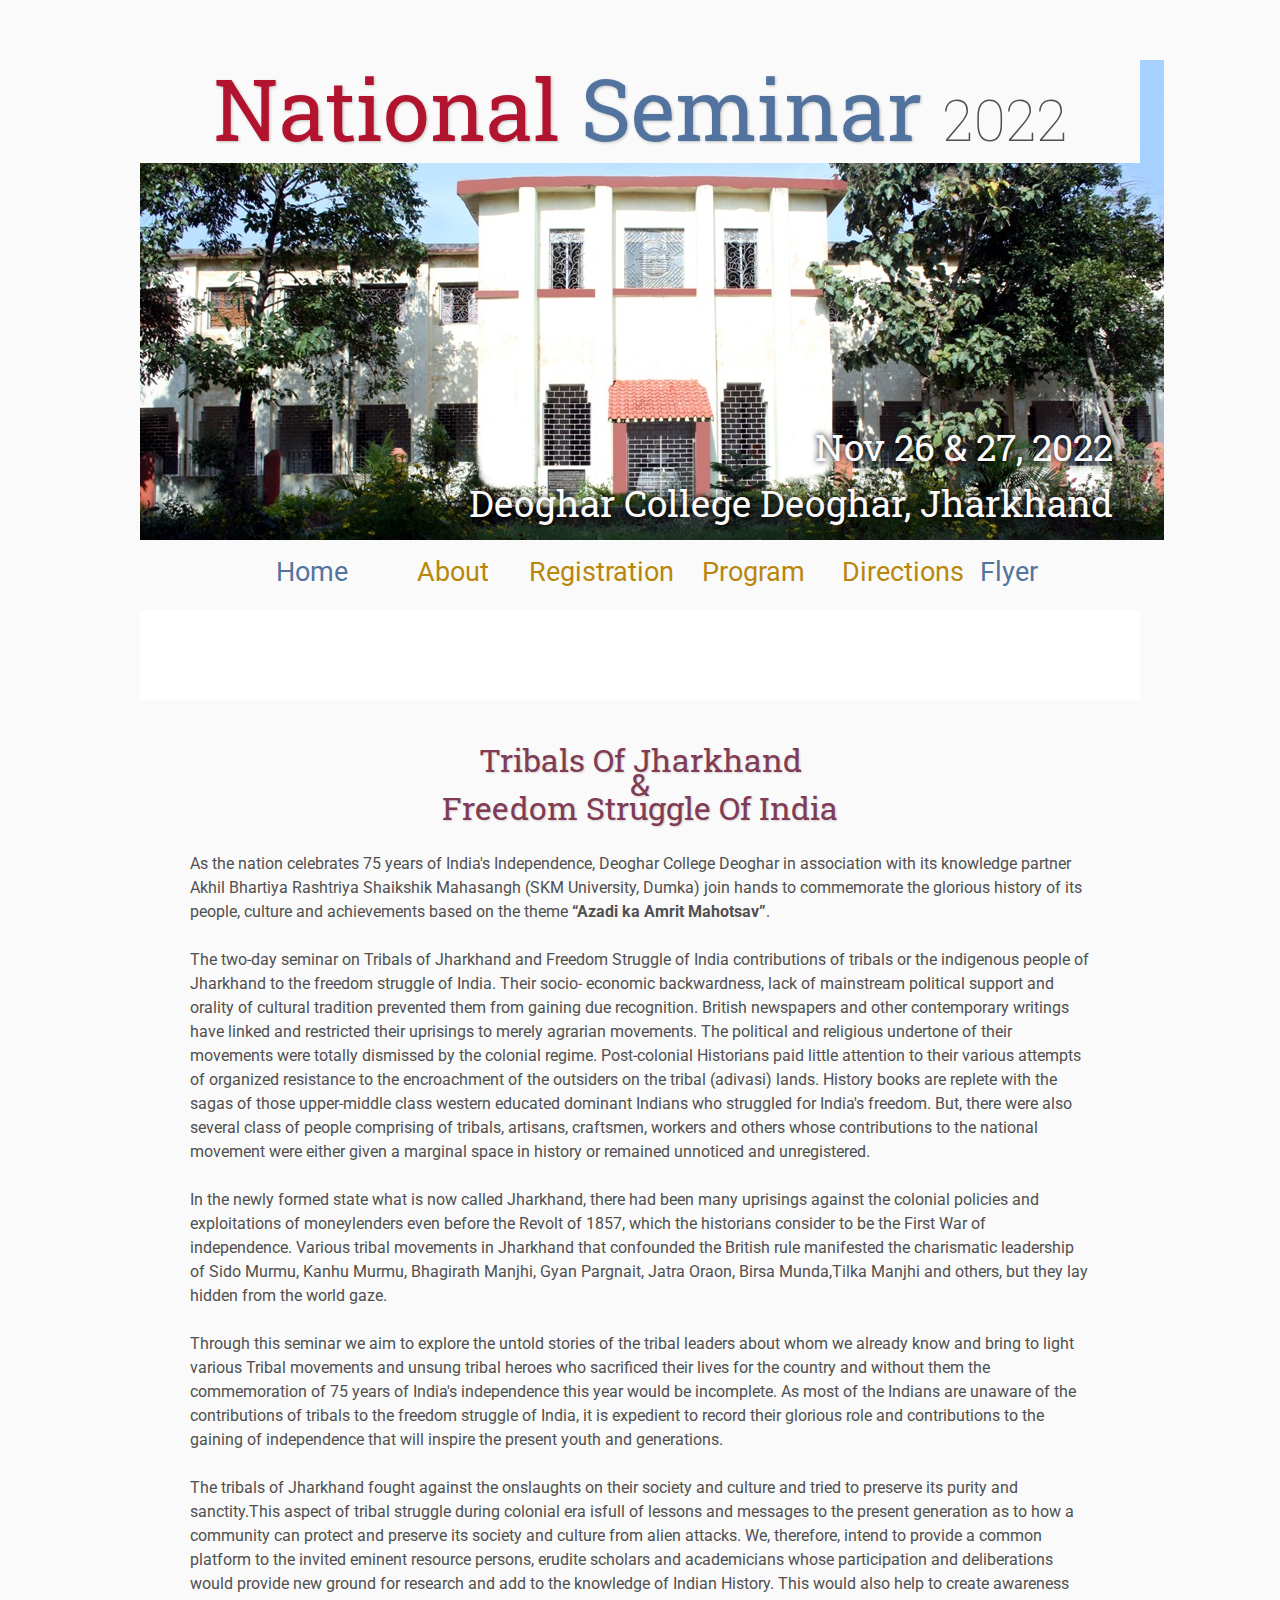
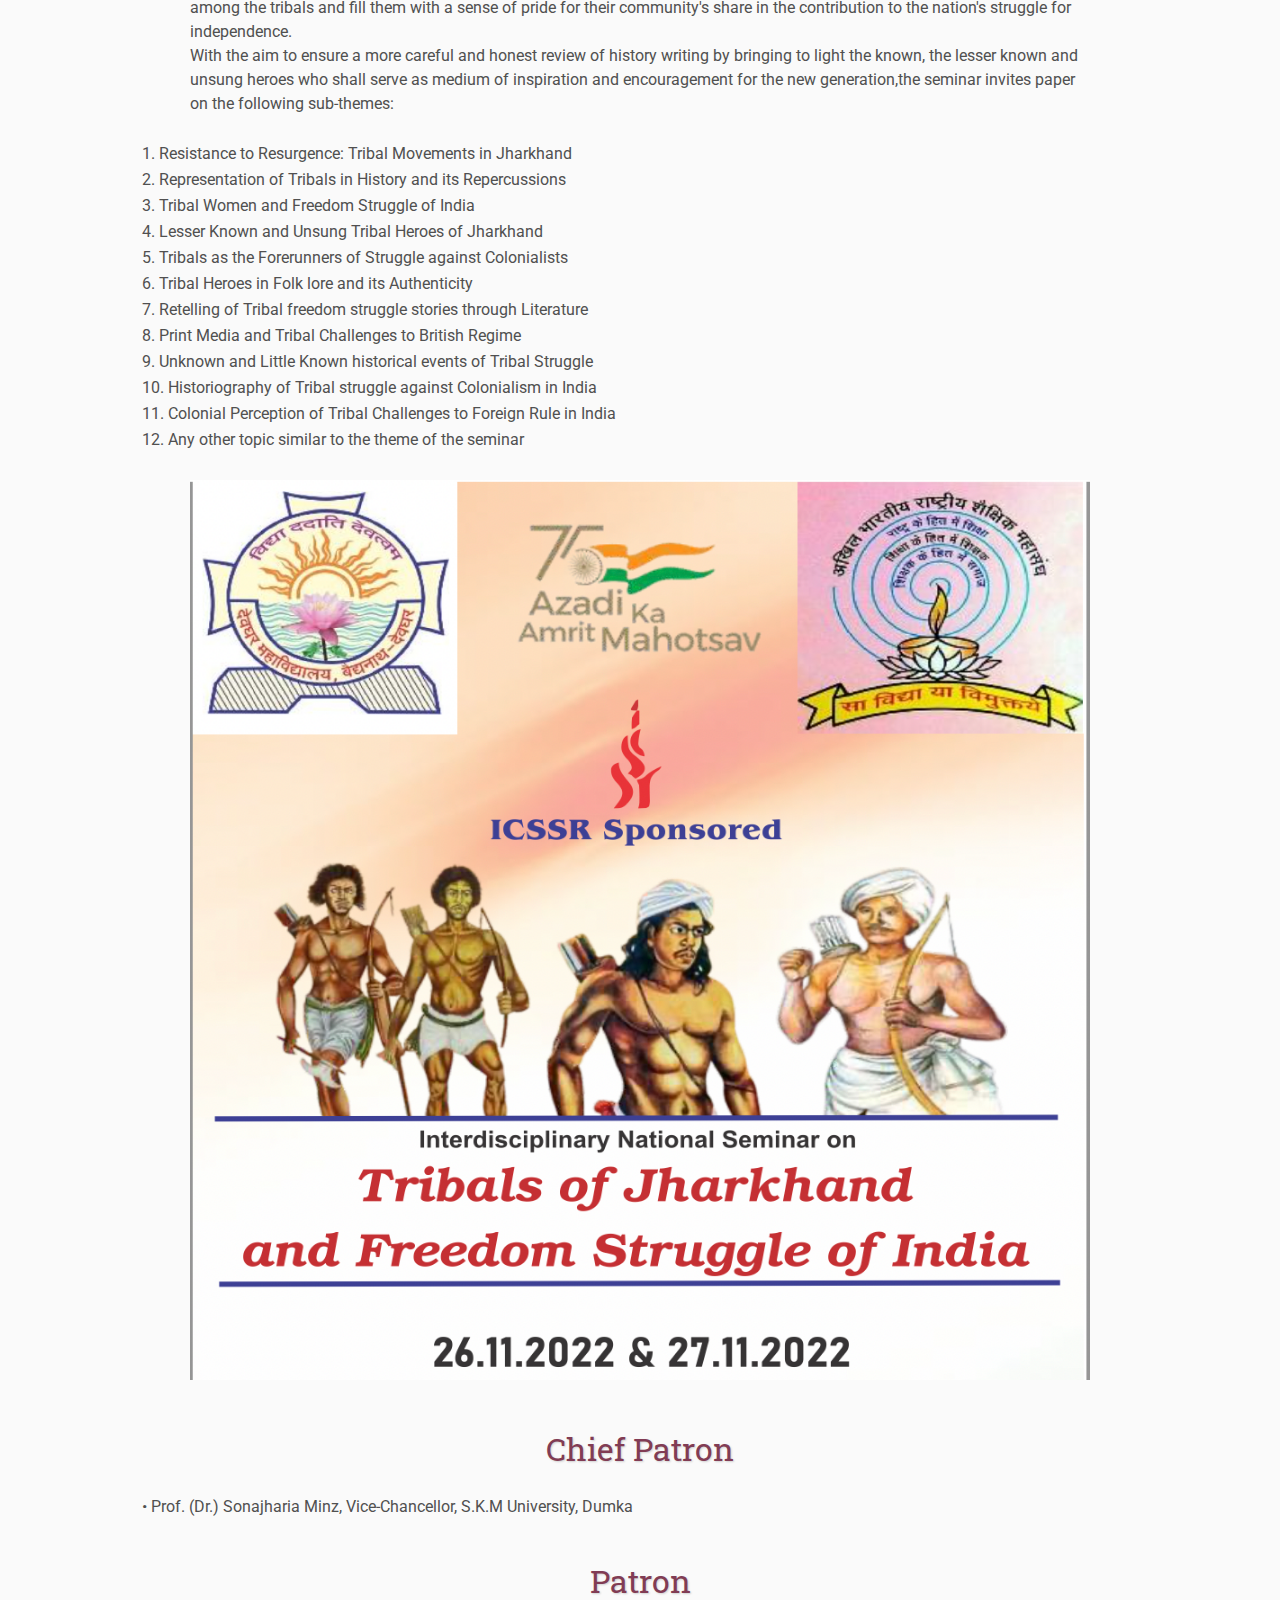
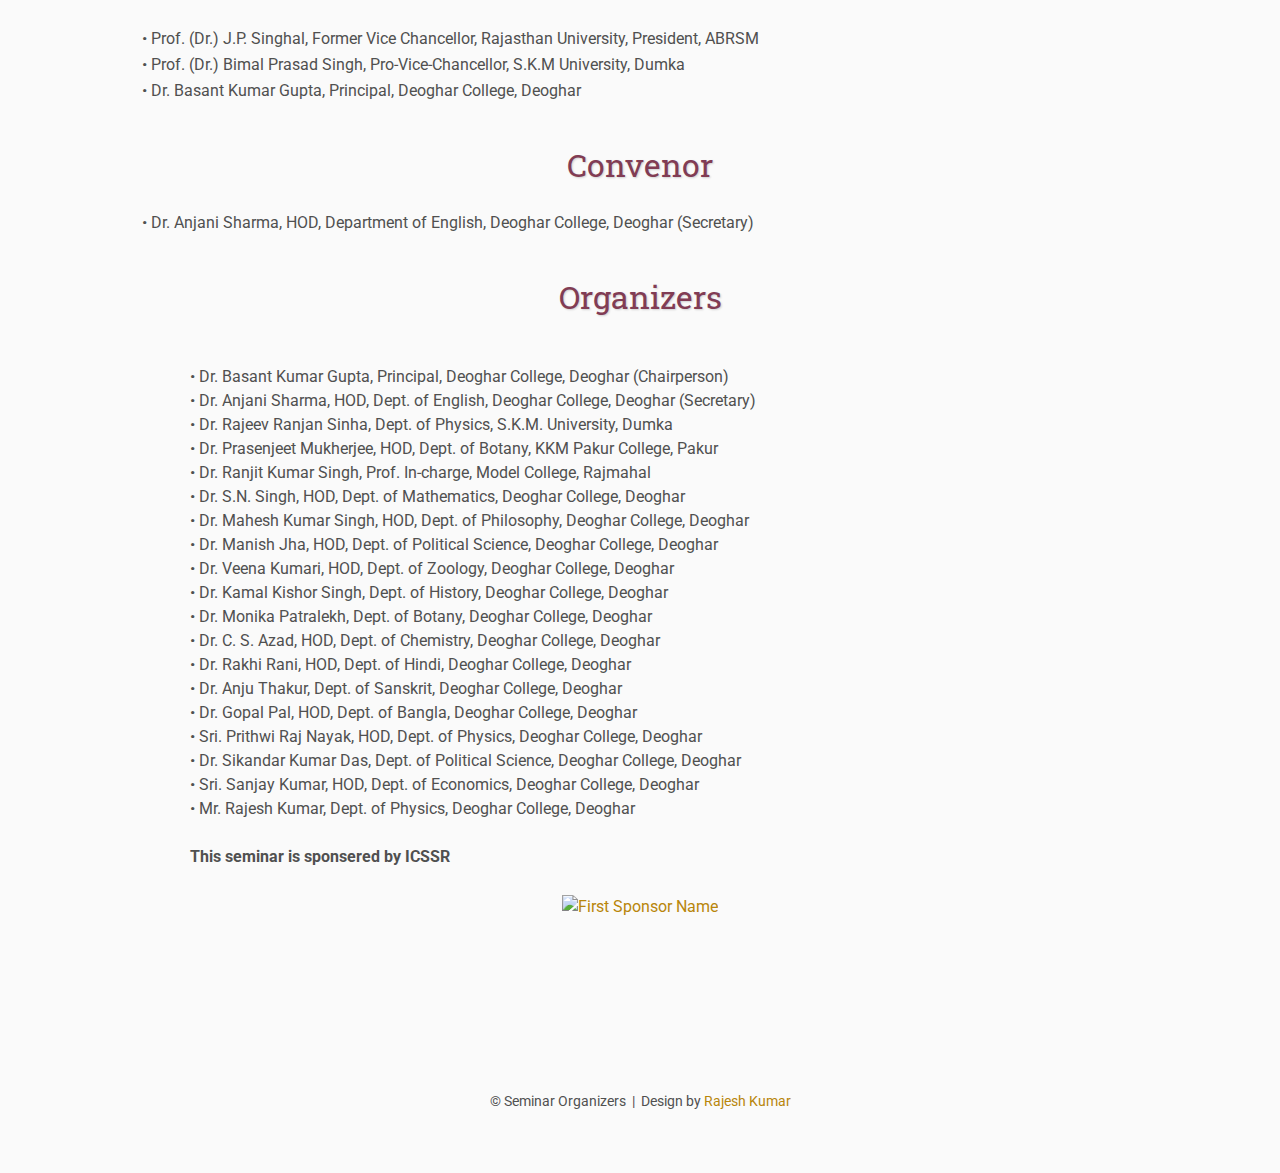
==== index.html @ 8d043e87 "Update index.html" ====
<!DOCTYPE html>
<html lang='en'>

<head>
    <base href=".">
    <link rel="shortcut icon" type="image/png" href="assets/favicon.png"/>
    <link rel="stylesheet" type="text/css" media="all" href="assets/main.css"/>
    <meta name="description" content="National Seminar 2022">
    <meta name="resource-type" content="document">
    <meta name="distribution" content="global">
    <meta name="KeyWords" content="Seminar">
    <title>Website: "Tribals of Jharkhand and Freedom Struggle of India"</title>

    <!-- Google tag (gtag.js) -->
<script async src="https://www.googletagmanager.com/gtag/js?id=G-Z9WEK5YKVY"></script>
<script>
  window.dataLayer = window.dataLayer || [];
  function gtag(){dataLayer.push(arguments);}
  gtag('js', new Date());

  gtag('config', 'G-Z9WEK5YKVY');
</script>

<style>
	.scroll-left {
	 height: 90px;	
	 overflow: hidden;
	 position: relative;
	 background: #FFFFFF;
	 color: #2F4F4F;
	 border: 3px solid C3C3C3;
	}
	.scroll-left p {
	 position: absolute;
	 width: 100%;
	 height: 100%;
	 margin: 0;
	 line-height: 40px;
	 text-align: center;
	 /* Starting position */
	 transform:translateX(100%);
	 /* Apply animation to this element */
	 animation: scroll-left 15s linear infinite;
	}
	/* Move it (define the animation) */
	@keyframes scroll-left {
	 0%   {
	 transform: translateX(100%); 		
	 }
	 100% {
	 transform: translateX(-100%); 
	 }
	}
</style>

    
    
</head>

<body>

 <div class="banner">
        <img src="assets/banner.jpeg" alt="Seminar Template Banner">
        <div class="top-left">
            <span class="title1">National</span><span class="title2"> Seminar</span> <span class="year">2022</span>
        </div>
        <div class="bottom-right">
            Nov 26 & 27, 2022 <br> Deoghar College Deoghar, Jharkhand
        </div>
    </div>

    <table class="navigation">
        <tr>
            <td class="navigation">
                <a class="current" title="Seminar Home Page" href=".">Home</a>
            </td>
             <td class="navigation">
                <a title="About Us" href="About">About</a>
            </td>
            <td class="navigation">
                <a title="Register for the Seminar" href="registration">Registration</a>
            </td>
            <td class="navigation">
                <a title="Seminar Program" href="program">Program</a> 
            </td>
            <td class="navigation">
                <a title="Directions to the Seminar" href="directions">Directions</a>
            </td>
            <td class="navigation">
                <a class="current" title="Seminar Flyer" href="flyer">Flyer</a>
            </td>
        </tr>
    </table>
<div class="scroll-left">
    <p><strong>Deoghar College Deoghar</strong> in association with knowledge partner <strong>ABRSM</strong> (Akhil Bhartiya Rashtriya Shaikshik Mahasangh) </p>
</div>
    
<!-- part of body -->

<h2>Tribals Of Jharkhand <br> & <br>Freedom Struggle Of India</h2>
    <p>
        As the nation celebrates 75 years of India's Independence, Deoghar College Deoghar in association with its knowledge partner Akhil Bhartiya Rashtriya Shaikshik Mahasangh (SKM University, Dumka) join hands to commemorate the glorious history of its people, culture and achievements based on the theme <strong>“Azadi ka Amrit Mahotsav”</strong>.
    </p>
    <p>
        The two-day seminar on Tribals of Jharkhand and Freedom Struggle of India
contributions of tribals or the indigenous people of Jharkhand to the freedom struggle of India. Their socio- economic backwardness, lack of mainstream political support and orality of cultural tradition prevented them from gaining due recognition. British newspapers and other contemporary writings have linked and restricted their uprisings to merely agrarian movements. The political and religious undertone of their movements were totally dismissed by the colonial regime.
Post-colonial Historians paid little attention to their various attempts of organized resistance to the encroachment of the outsiders on the tribal (adivasi) lands. History books are replete with the sagas of those upper-middle class western educated dominant Indians who struggled for India's freedom. But, there were also several class of people comprising of tribals, artisans, craftsmen, workers and others whose contributions to the national movement were either given a marginal space in history or remained unnoticed and unregistered.
    </p>
    <p>
    In the newly formed state what is now called Jharkhand, there had been many uprisings against the colonial policies and exploitations of moneylenders even before the Revolt of 1857, which the historians consider to be the First War of independence. Various tribal movements in Jharkhand that confounded the British rule manifested the charismatic leadership of Sido Murmu, Kanhu Murmu, Bhagirath Manjhi, Gyan Pargnait, Jatra Oraon, Birsa Munda,Tilka Manjhi and others, but they lay hidden from the world gaze.    
    </p>
    
    <p>
    Through this seminar we aim to explore the untold stories of the tribal leaders about whom we already know and bring to light various Tribal movements and unsung tribal heroes who sacrificed their lives for the country and without them the commemoration of 75 years of India's independence this year would be incomplete. As most of the Indians are unaware of the contributions of tribals to the freedom struggle of India, it is expedient to record their glorious role and contributions to the gaining of independence that will inspire the present youth and generations.    
    </p>
    <p>
        The tribals of Jharkhand fought against the onslaughts on their society and culture and tried to preserve its purity and sanctity.This aspect of tribal struggle during colonial era isfull of lessons and messages to the present generation as to how a community can protect and preserve its society and culture from alien attacks. We, therefore, intend to provide a common platform to the invited eminent resource persons, erudite scholars and academicians whose participation and deliberations would provide new ground for research and add to the knowledge of Indian History. This would also help to create awareness among the tribals and fill them with a sense of pride for their community's share in the contribution to the nation's struggle for independence.
    <br>
        With the aim to ensure a more careful and honest review of history writing by bringing to light the
known, the lesser known and unsung heroes who shall serve as medium of inspiration and encouragement for the new generation,the seminar invites paper on the following sub-themes:

<table>
<tr><td> 1. Resistance to Resurgence: Tribal Movements in Jharkhand</tr></td>
<tr><td> 2. Representation of Tribals in History and its Repercussions</tr></td>
<tr><td> 3. Tribal Women and Freedom Struggle of India</tr></td>
<tr><td> 4. Lesser Known and Unsung Tribal Heroes of Jharkhand</tr></td>
<tr><td> 5. Tribals as the Forerunners of Struggle against Colonialists</tr></td>
<tr><td> 6. Tribal Heroes in Folk lore and its Authenticity</tr></td>
<tr><td> 7. Retelling of Tribal freedom struggle stories through Literature</tr></td> 
<tr><td> 8. Print Media and Tribal Challenges to British Regime</tr></td>
<tr><td> 9. Unknown and Little Known historical events of Tribal Struggle</tr></td>
<tr><td> 10. Historiography of Tribal struggle against Colonialism in India</tr></td>
<tr><td> 11. Colonial Perception of Tribal Challenges to Foreign Rule in India</tr></td>
<tr><td> 12. Any other topic similar to the theme of the seminar</tr></td>
</table>

    <table class="sponsors">
        <tr>
            <td class="sponsor">
                    <img src="assets/Azadi.png" alt="Poster image" style="width:900px;height:900px;">
            </td>
        </tr>
    </table>
    
<h2>Chief Patron</h2>
<table>
<tr>
    <td>
        • Prof. (Dr.) Sonajharia Minz, Vice-Chancellor, S.K.M University, Dumka
    </td>
</tr>
</table>
    
<h2>Patron</h2>
<table>
<tr><td>• Prof. (Dr.) J.P. Singhal, Former Vice Chancellor, Rajasthan University, President, ABRSM </td></tr>
<tr><td>• Prof. (Dr.) Bimal Prasad Singh, Pro-Vice-Chancellor, S.K.M University, Dumka</td></tr>
<tr><td>• Dr. Basant Kumar Gupta, Principal, Deoghar College, Deoghar</td></tr>
</table>
    
<h2>Convenor</h2>
<table>
<tr><td>• Dr. Anjani Sharma, HOD, Department of English, Deoghar College, Deoghar (Secretary)</tr></td>
</table>
    
    
<h2>Organizers</h2>
<p>
<br>• Dr. Basant Kumar Gupta, Principal, Deoghar College, Deoghar (Chairperson)
<br>• Dr. Anjani Sharma, HOD, Dept. of English, Deoghar College, Deoghar (Secretary) 
<br>• Dr. Rajeev Ranjan Sinha, Dept. of Physics, S.K.M. University, Dumka
<br>• Dr. Prasenjeet Mukherjee, HOD, Dept. of Botany, KKM Pakur College, Pakur
<br>• Dr. Ranjit Kumar Singh, Prof. In-charge, Model College, Rajmahal
<br>• Dr. S.N. Singh, HOD, Dept. of Mathematics, Deoghar College, Deoghar
<br>• Dr. Mahesh Kumar Singh, HOD, Dept. of Philosophy, Deoghar College, Deoghar 
<br>• Dr. Manish Jha, HOD, Dept. of Political Science, Deoghar College, Deoghar
<br>• Dr. Veena Kumari, HOD, Dept. of Zoology, Deoghar College, Deoghar
<br>• Dr. Kamal Kishor Singh, Dept. of History, Deoghar College, Deoghar
<br>• Dr. Monika Patralekh, Dept. of Botany, Deoghar College, Deoghar
<br>• Dr. C. S. Azad, HOD, Dept. of Chemistry, Deoghar College, Deoghar
<br>• Dr. Rakhi Rani, HOD, Dept. of Hindi, Deoghar College, Deoghar
<br>• Dr. Anju Thakur, Dept. of Sanskrit, Deoghar College, Deoghar
<br>• Dr. Gopal Pal, HOD, Dept. of Bangla, Deoghar College, Deoghar
<br>• Sri. Prithwi Raj Nayak, HOD, Dept. of Physics, Deoghar College, Deoghar
<br>• Dr. Sikandar Kumar Das, Dept. of Political Science, Deoghar College, Deoghar
<br>• Sri. Sanjay Kumar, HOD, Dept. of Economics, Deoghar College, Deoghar
<br>• Mr. Rajesh Kumar, Dept. of Physics, Deoghar College, Deoghar   
    </p>
    
<p class="center"> <strong>This seminar is sponsered by ICSSR </strong></p>
    <table class="sponsors">
        <tr>
            <td class="sponsor">
               <a href="https://icssr.org/">
                    <img src="assets/icssr-1.png" alt="First Sponsor Name" style="width:400px;height:300px;">
                </a>
            </td>
        </tr>
    </table>
<footer>
        &copy; Seminar Organizers
        &nbsp;|&nbsp; Design by <a href="https://rajeshphy.github.io">Rajesh Kumar</a>
    </footer>

</body>
</html>
---- assets/main.css ----
/* main.css */

/* These are the colors and fonts used throughout the webpage.
 * I've listed them here so that a user may easily
 * do a search-and-replace for these to change the site theme.
 *   'Roboto',sans-serif; Font for the title text
 *   'Roboto-Slab',serif; Font for the body text 
 *   #fafafa; Background color of the site
 *   #505050; Foreground (text) color of the site
 *   #52739e; Navy, "Template" in the logo, current page in navigation, special titles in the Program
 *   #b2132e; Reddish, "Conference" in the logo, hover color for links
 *   #813c54; Heading color, titles in the Program
 *   #b8860b; Dark Goldenrod, color for links
 */

@import url('https://fonts.googleapis.com/css?family=Roboto%7CRoboto+Slab');

*{
    border:0;
    font:inherit;
    font-size:1em;
    margin:0;
    padding:0;
    vertical-align:baseline;
}
h2 {text-align: center;}
body{
    background-color: #fafafa;
    background-size: cover;
    background-attachment: fixed;
    color: #505050; 
    text-align:left;
    font-family:'Roboto',sans-serif;
    font-size:1em;
    line-height:1.5em;
    margin: 60px auto;
    width: 1000px;
}

a{color: #b8860b; text-decoration:none;}
a.current{color: #52739e;}
a.current:hover{color: #e82945;}
a:hover{color: #b2132e;}
a:active{color: #e82945;}
h1,h2,h3,h4{clear:left; color: #813c54; margin:1.5em 0em 1em 0em; font-family:'Roboto Slab',serif; text-shadow: 1px 1px 2px #d0d0d0;}
h1{font-size:2.67em;}
h2{font-size:2.00em;}
h3{font-size:1.67em;}
h4{font-size:1.33em;}
p{list-style:none; margin:24px auto 24px auto; padding:0px; width:900px; text-align:left;}
li a, p a {text-decoration:underline; text-decoration-color:#b8860b;}
ul{list-style:none; margin:24px auto 24px auto; padding:0px; width:800px; text-align:left;}
ul li{list-style:none; margin:0px auto 0px auto; padding:0px; text-align:left;}
i,em{font-style:italic;}
b,strong{font-weight:bold;}
sup{
    vertical-align: super;
    font-size: 0.8em;
    line-height: 0;
}
sub{
    vertical-align: sub;
    font-size: 0.8em;
    line-height: 0;
}
table{
    width: 1000px;
    margin: 12px auto 24px auto;
    float: center;
    /* UNCOMMENT THIS FOR DEBUGGING THE ALIGNMENT */
    /*border: 1px solid black;*/
}
th,td{
    text-align: left;
    /* UNCOMMENT THIS FOR DEBUGGING THE ALIGNMENT */
    /*border: 1px solid black;*/
}

/* Website Banner */
.banner {position: relative; font-family:'Roboto Slab',serif;}
.top-left {font-size:5.33em; color: #505050; background: #fafafa; text-align: center; width: 1000px; height: 67px; position: absolute; padding: 36px 0 0 0; top: 0px;}
.bottom-right {font-size:2.33em; color: #fafafa; line-height: 1.5em; width: auto; height: 100px; padding: 0px 27px 27px 0px; text-align: right; position: absolute; bottom: 0px; right: 0px; text-shadow: 0px 0px 6px #000000;}

/* Conference Title Logo */
.title1{color: #b2132e; text-shadow: 1px 1px 3px #c0c0c0;} 
.title2{color: #52739e; text-shadow: 1px 1px 3px #c0c0c0;}
.year{color: #505050; font-size:0.67em; font-weight: lighter;}

/* Navigation Links (Home, Registration, etc) */
table.navigation{width:800px;}
td.navigation{font-size:1.67em; white-space:nowrap; width:20%; text-align:center; vertical-align:middle; padding:0px 0px 0px 0px;}

/* Sponsor Images */
table.sponsors{width:800px;}
td.sponsor{white-space:nowrap; width:33%; text-align:center; vertical-align:middle; padding:0px 0px 0px 0px;}
td.sponsor img{width: 100%}

/* The Table on the Program Page */
td.room{padding: 4px 12px 4px 4px; width: 90%; vertical-align:bottom; font-size:1.67em; color: #52739e; height:32px;}
td.date{white-space:nowrap; width:130px; text-align:right; vertical-align:top; padding:4px 16px 0px 0px;}
td.title{padding: 4px 12px 4px 4px; width: 90%; vertical-align:top; font-size:1.5em; color: #813c54; height:32px; font-family:'Roboto Slab',serif; text-shadow: 1px 1px 2px #d0d0d0; }
td.title-special{padding: 4px 12px 4px 4px; width: 90%; vertical-align:top; font-size:1.67em; color: #52739e; height:32px; font-family:'Roboto Slab',serif; text-shadow: 1px 1px 2px #d0d0d0;}
td.speaker{padding: 4px 12px 4px 4px; font-style: italic; font-size:1em; max-height:999999px}
td.abstract{padding: 4px 12px 12px 4px; font-size:1em; max-height:999999px}
td.abstract img{display: block; margin: 4px auto 8px auto}
table.plenary{padding-top: 8px; background: #ffffff;}

/* Registration and Directions iframes and Images */
iframe.registration{display:block; margin:1em auto 2em auto; width:700px; height:1400px; border:none;}
iframe.directions{display:block; margin:1em auto 2em auto; width:800px; height:400px; border:none;}
img.center{display:block; width:67%; margin:1em auto 2em auto;}

/* Flyer Images */
table.flyers{width:800px;}
td.flyer{white-space:nowrap; width:50%; text-align:center; vertical-align:middle; padding:0px 0px 0px 0px;}
td.sponsor img{width: 100%}

footer{font-size:0.875em; margin-top:12em; text-align:center;}

/* My hacky way of making the site mobile-friendly */
@media only screen and (max-width: 1100px) {
    h2{font-size:3.00em;}
    p{font-size:1.5em; line-height:1.5em;}
    th,td,tr{font-size:1.5em; line-height:1.5em;}
    td.date{font-size:1em; padding-top:0.5em;}
    td.navigation{font-size:1.5em; padding:0px 20px 0px 20px;}
    table.footer{font-size:0.33em;}
}
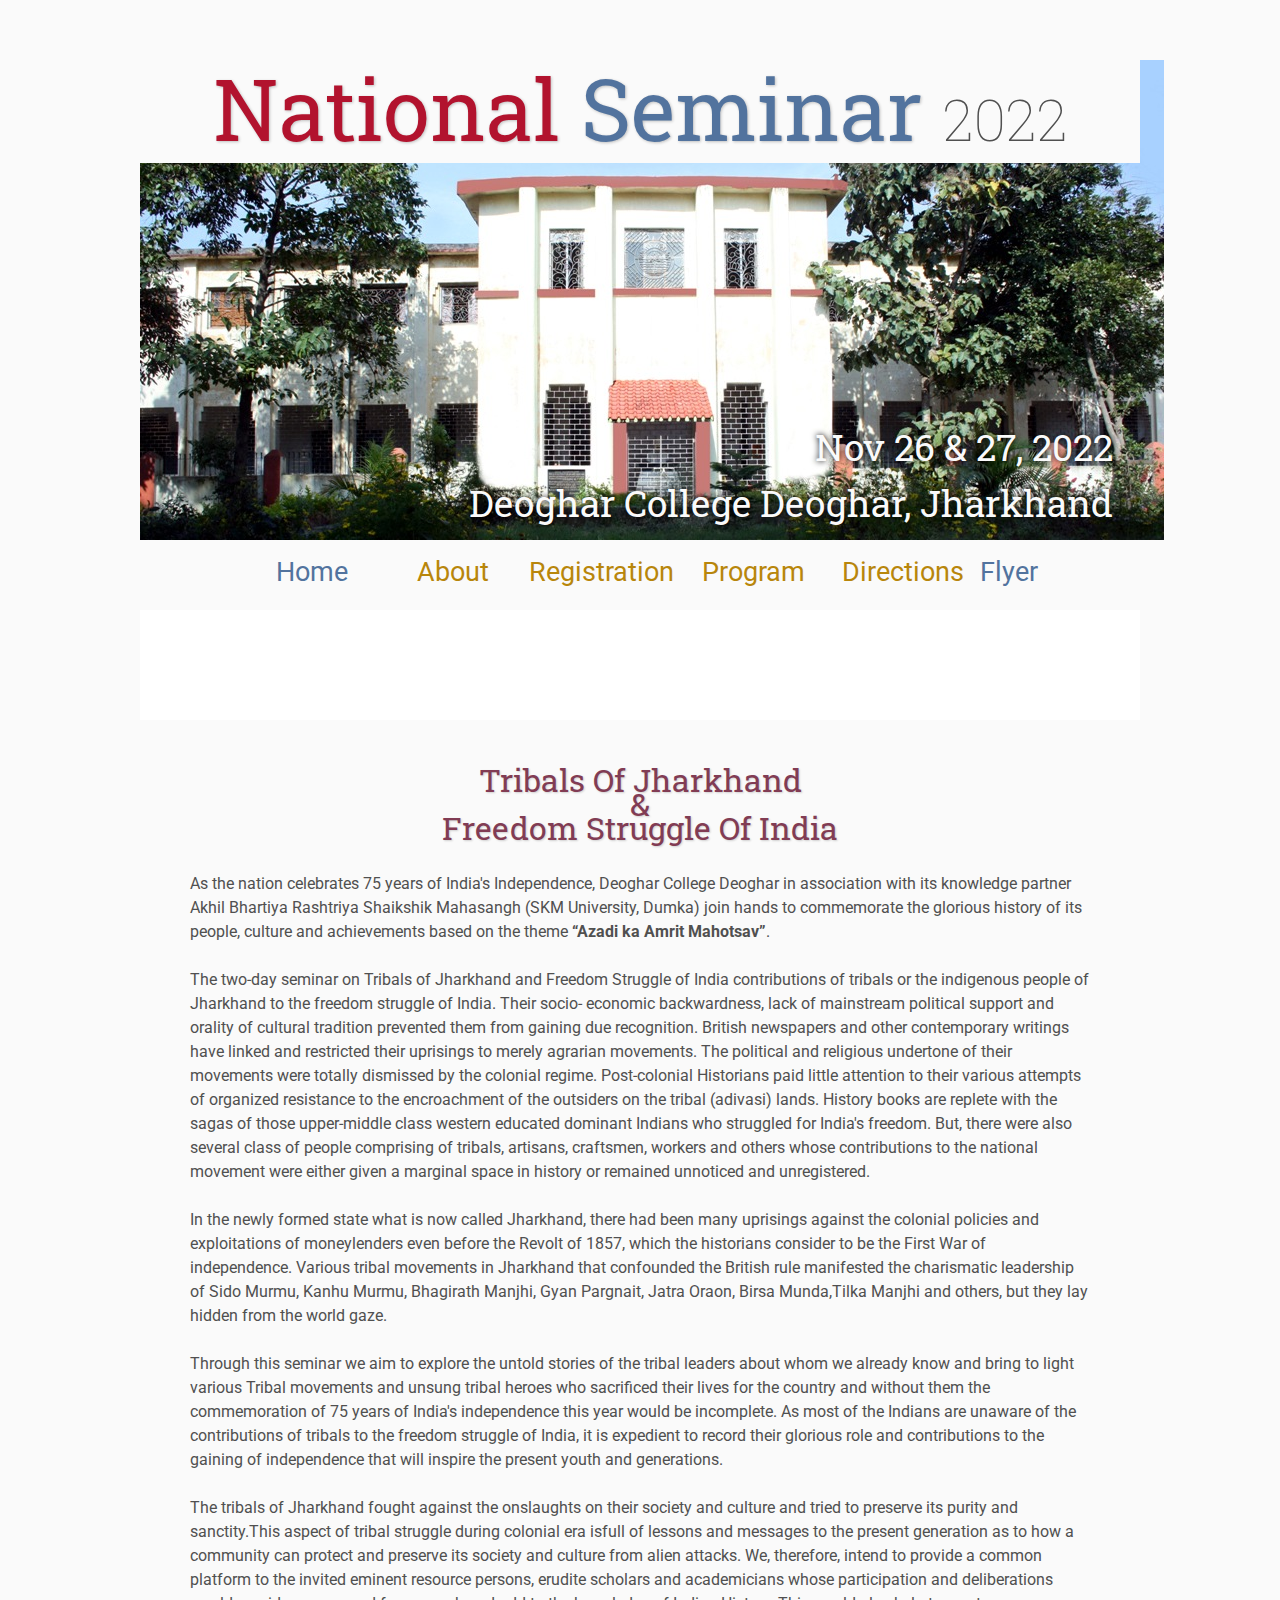
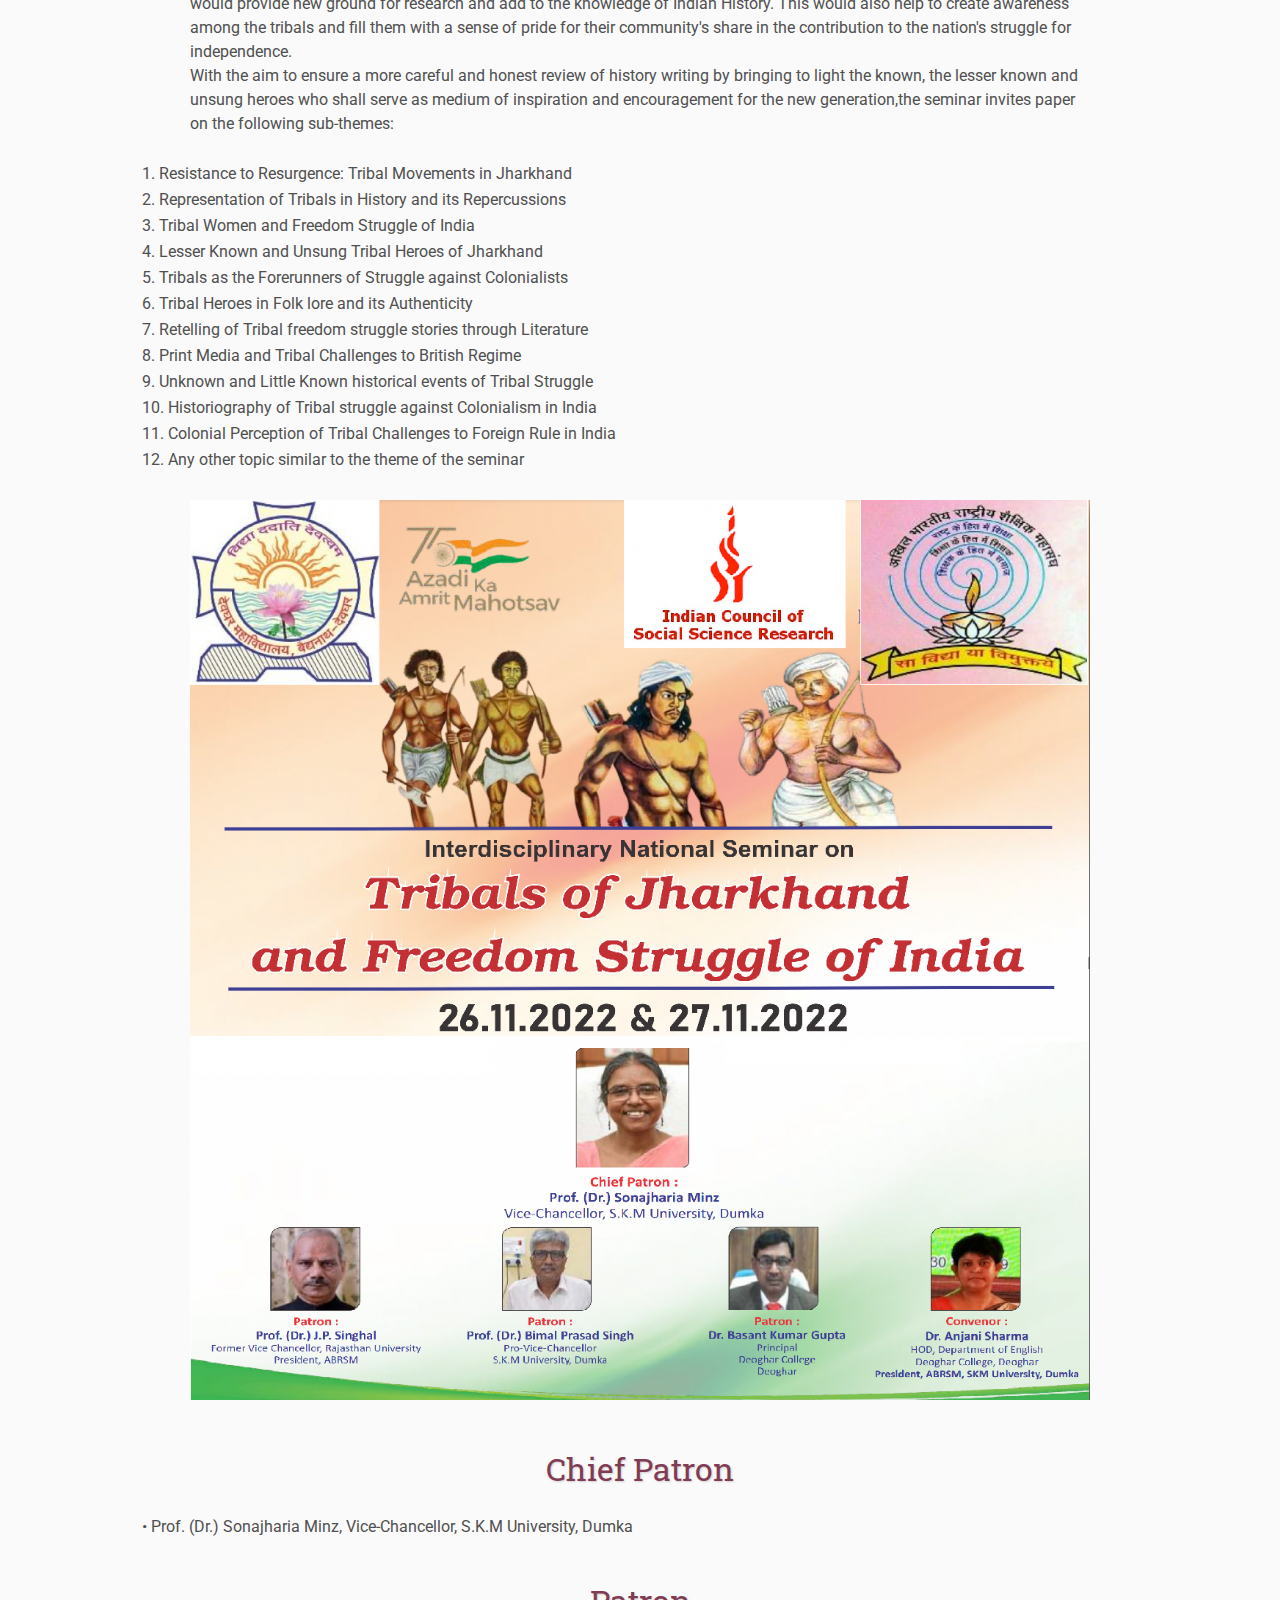
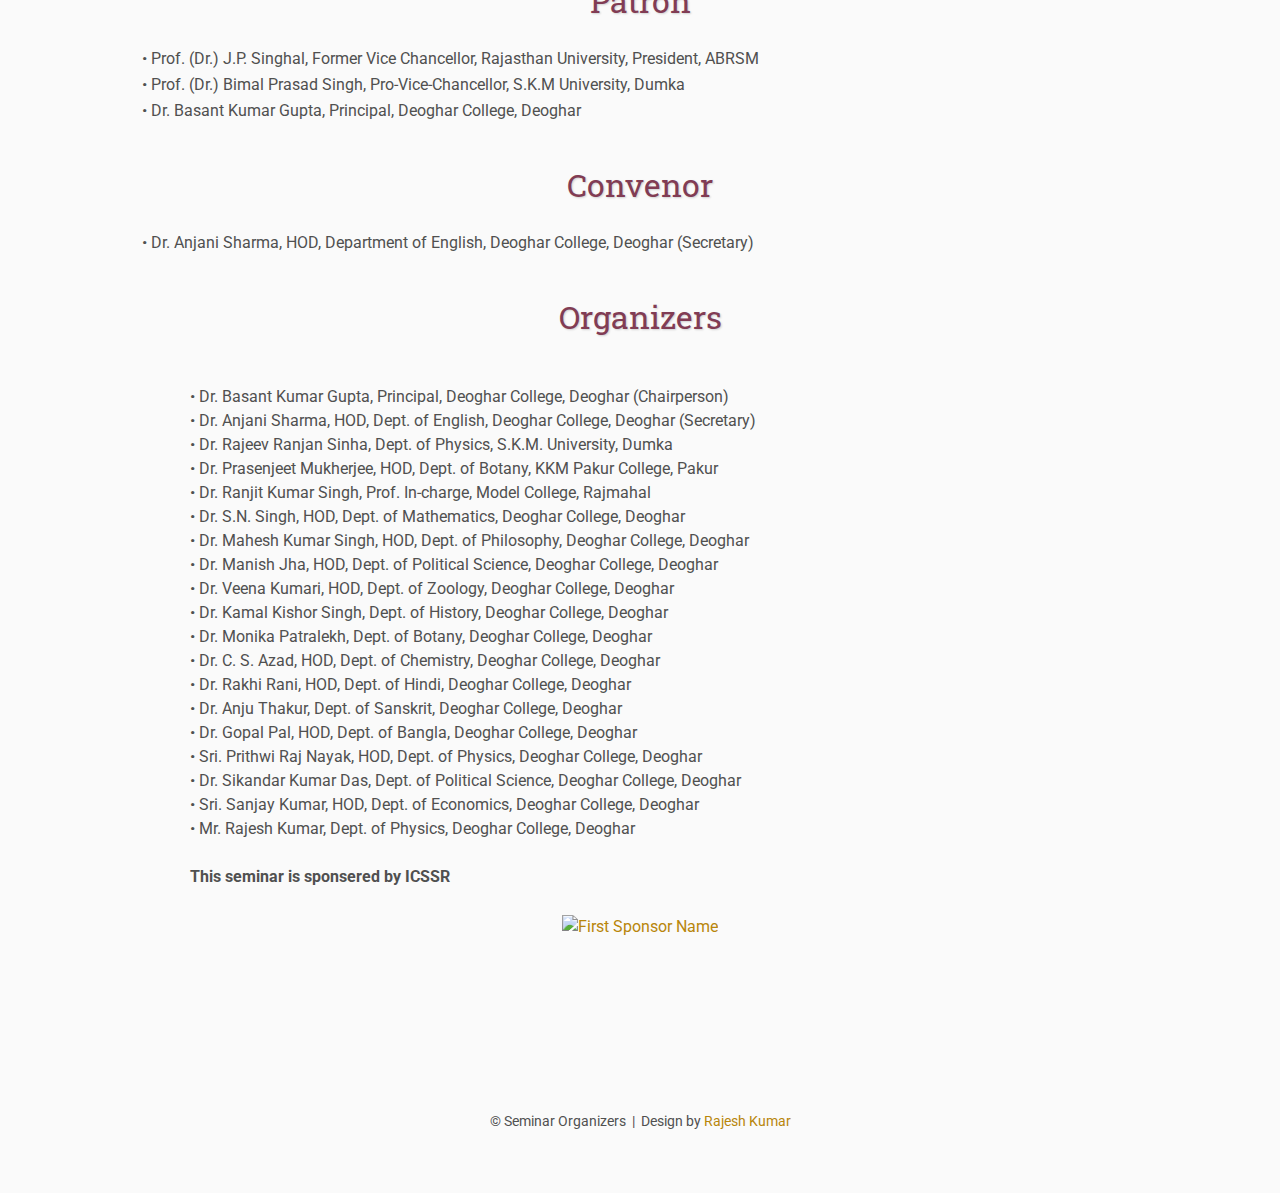
==== commit 1b55465b: "Update index.html" ====
--- a/index.html
+++ b/index.html
@@ -23,7 +23,7 @@
 
 <style>
 	.scroll-left {
-	 height: 90px;	
+	 height: 110px;	
 	 overflow: hidden;
 	 position: relative;
 	 background: #FFFFFF;
@@ -35,12 +35,12 @@
 	 width: 100%;
 	 height: 100%;
 	 margin: 0;
-	 line-height: 40px;
+	 line-height: 35px;
 	 text-align: center;
 	 /* Starting position */
 	 transform:translateX(100%);
 	 /* Apply animation to this element */
-	 animation: scroll-left 15s linear infinite;
+	 animation: scroll-left 10s linear infinite;
 	}
 	/* Move it (define the animation) */
 	@keyframes scroll-left {
@@ -92,7 +92,7 @@
         </tr>
     </table>
 <div class="scroll-left">
-    <p><strong>Deoghar College Deoghar</strong> in association with knowledge partner <strong>ABRSM</strong> (Akhil Bhartiya Rashtriya Shaikshik Mahasangh) </p>
+    <p><strong>Deoghar College Deoghar</strong> in association with knowledge partner <strong>ABRSM</strong> organizes ICSSR sponsored Interdisciplinary National Seminar on  <strong>"Tribals of Jharkhand and Freedom Struggle of India"</strong> on 26 & 27 November 2022</p>
 </div>
     
 <!-- part of body -->
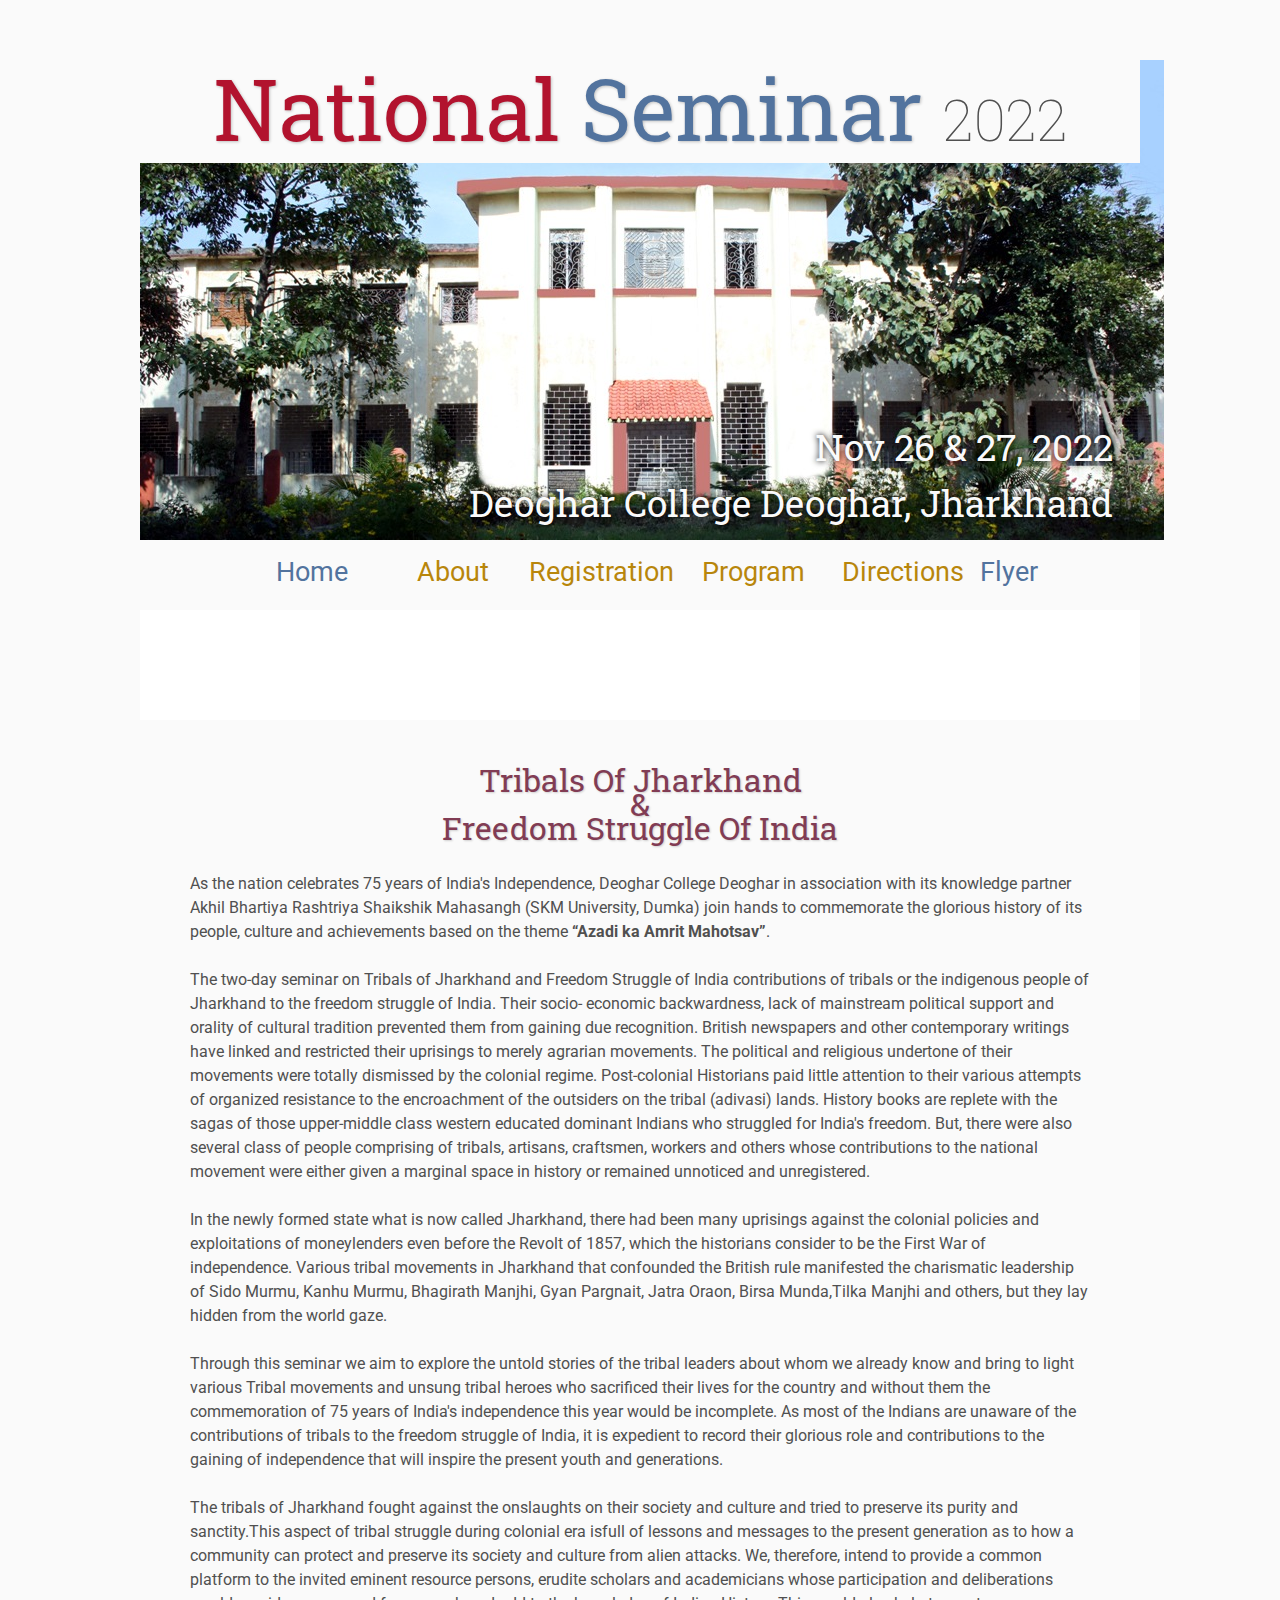
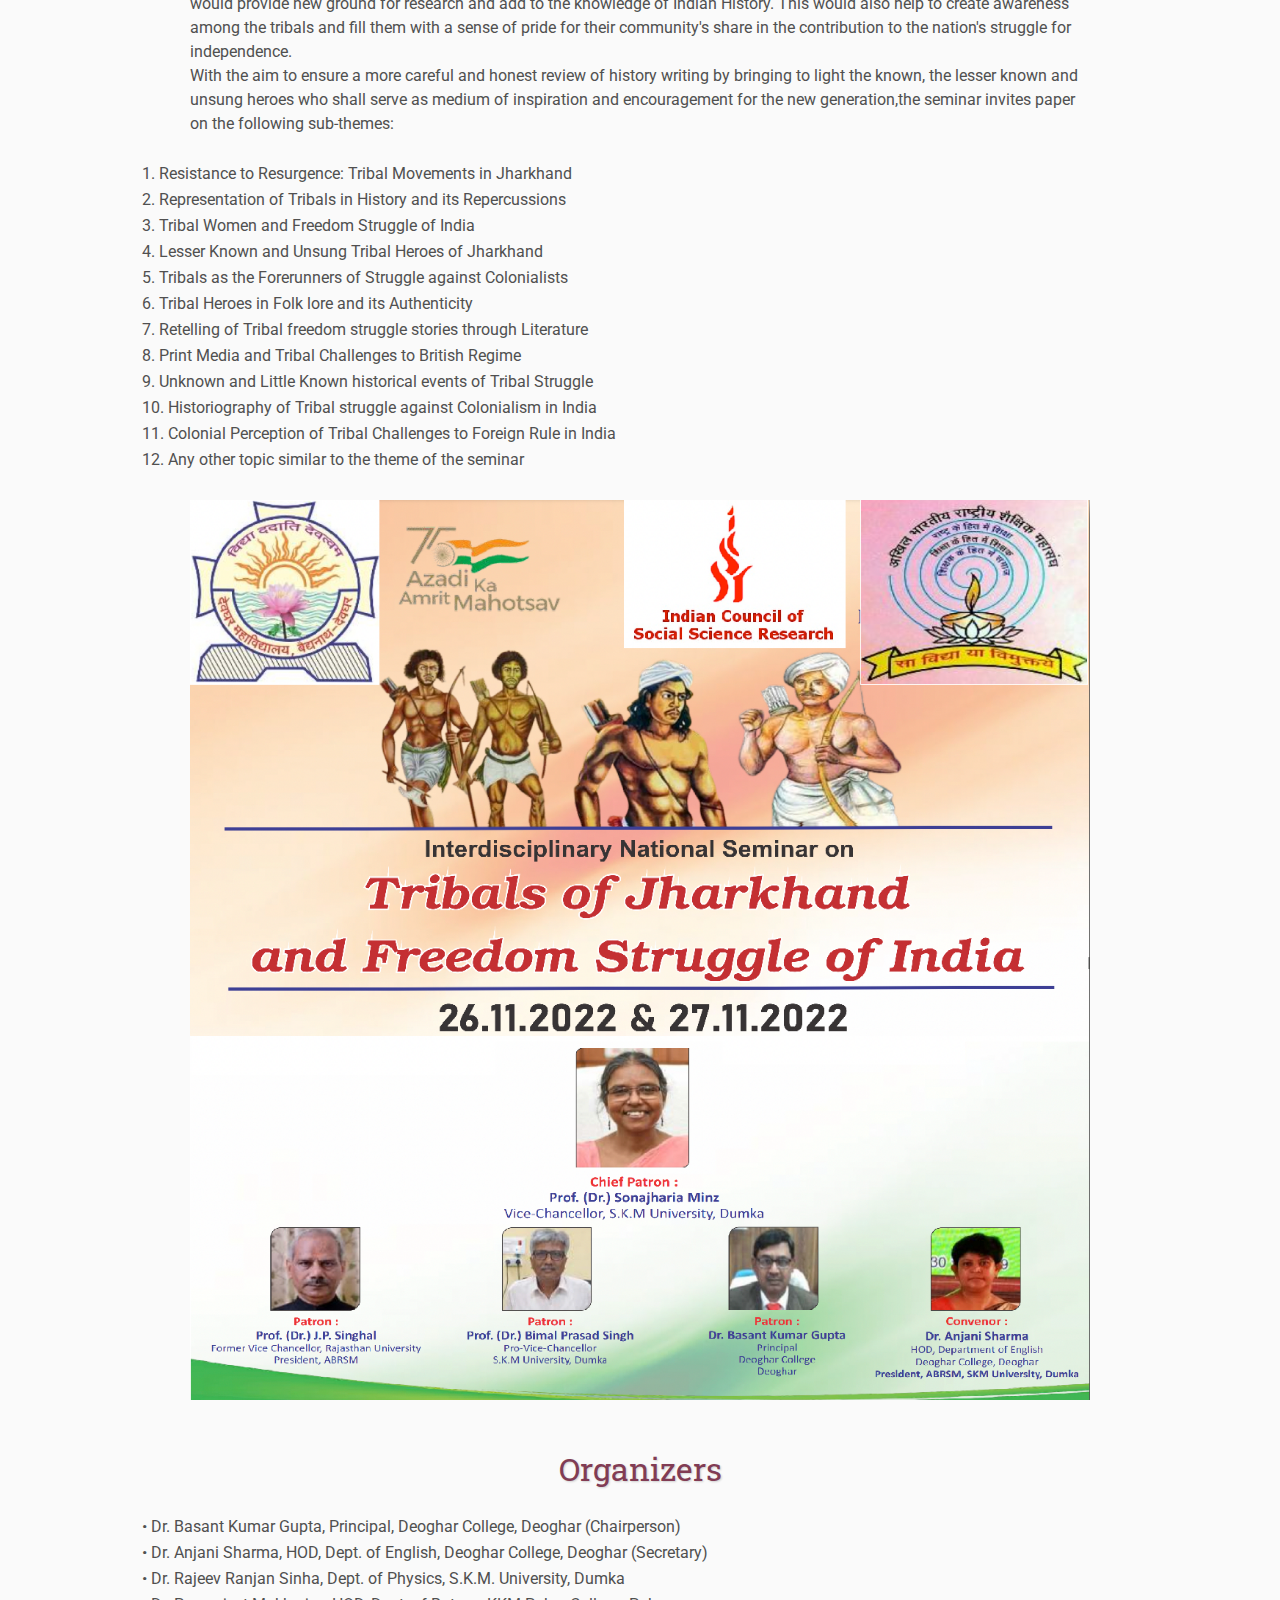
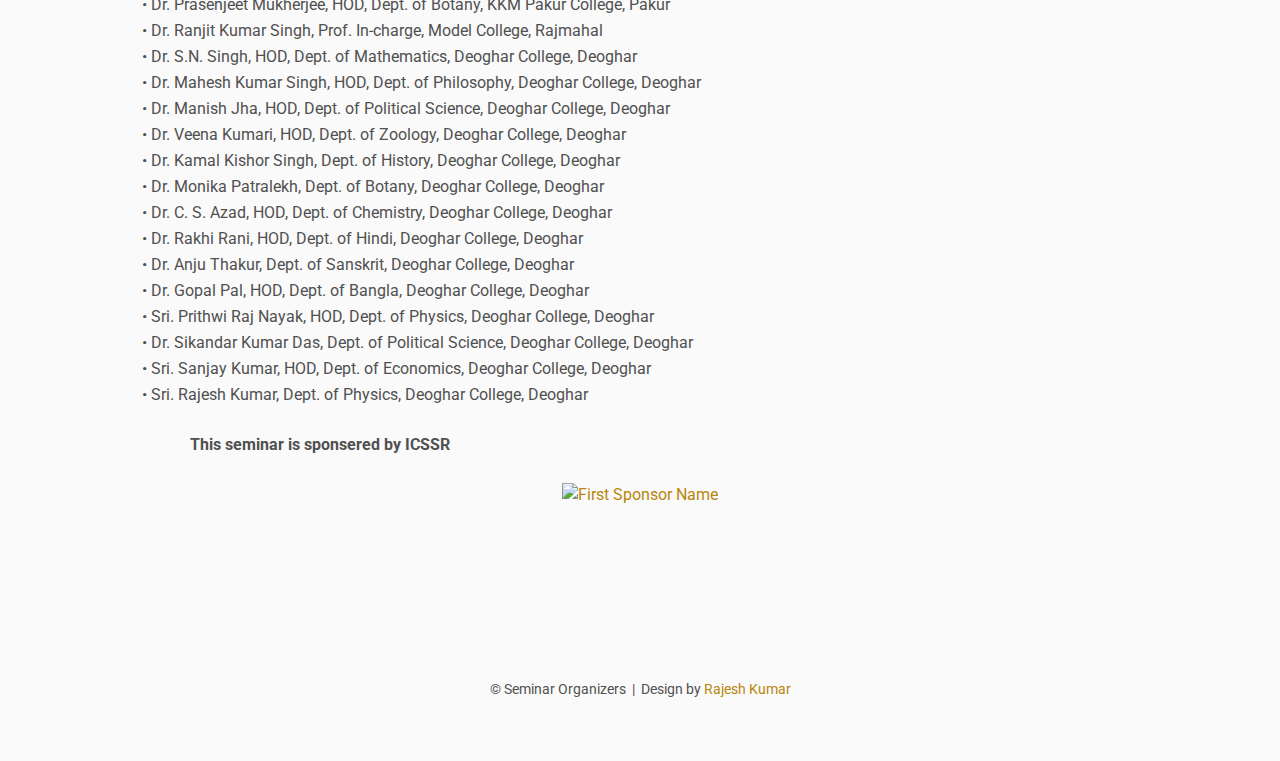
==== commit c573ceda: "Update index.html" ====
--- a/index.html
+++ b/index.html
@@ -40,7 +40,7 @@
 	 /* Starting position */
 	 transform:translateX(100%);
 	 /* Apply animation to this element */
-	 animation: scroll-left 10s linear infinite;
+	 animation: scroll-left 25s linear infinite;
 	}
 	/* Move it (define the animation) */
 	@keyframes scroll-left {
@@ -92,7 +92,7 @@
         </tr>
     </table>
 <div class="scroll-left">
-    <p><strong>Deoghar College Deoghar</strong> in association with knowledge partner <strong>ABRSM</strong> organizes ICSSR sponsored Interdisciplinary National Seminar on  <strong>"Tribals of Jharkhand and Freedom Struggle of India"</strong> on 26 & 27 November 2022</p>
+    <p><strong>Deoghar College Deoghar</strong> in association with knowledge partner <strong>ABRSM</strong> (Akhil Bhartiya Rashtriya Shaikshik Mahasangh) organizes ICSSR sponsored Interdisciplinary National Seminar on  <strong>"Tribals of Jharkhand and Freedom Struggle of India"</strong> on 26 & 27 November 2022</p>
 </div>
     
 <!-- part of body -->
@@ -142,50 +142,30 @@
         </tr>
     </table>
     
-<h2>Chief Patron</h2>
-<table>
-<tr>
-    <td>
-        • Prof. (Dr.) Sonajharia Minz, Vice-Chancellor, S.K.M University, Dumka
-    </td>
-</tr>
-</table>
-    
-<h2>Patron</h2>
-<table>
-<tr><td>• Prof. (Dr.) J.P. Singhal, Former Vice Chancellor, Rajasthan University, President, ABRSM </td></tr>
-<tr><td>• Prof. (Dr.) Bimal Prasad Singh, Pro-Vice-Chancellor, S.K.M University, Dumka</td></tr>
-<tr><td>• Dr. Basant Kumar Gupta, Principal, Deoghar College, Deoghar</td></tr>
-</table>
-    
-<h2>Convenor</h2>
-<table>
-<tr><td>• Dr. Anjani Sharma, HOD, Department of English, Deoghar College, Deoghar (Secretary)</tr></td>
-</table>
-    
     
 <h2>Organizers</h2>
-<p>
-<br>• Dr. Basant Kumar Gupta, Principal, Deoghar College, Deoghar (Chairperson)
-<br>• Dr. Anjani Sharma, HOD, Dept. of English, Deoghar College, Deoghar (Secretary) 
-<br>• Dr. Rajeev Ranjan Sinha, Dept. of Physics, S.K.M. University, Dumka
-<br>• Dr. Prasenjeet Mukherjee, HOD, Dept. of Botany, KKM Pakur College, Pakur
-<br>• Dr. Ranjit Kumar Singh, Prof. In-charge, Model College, Rajmahal
-<br>• Dr. S.N. Singh, HOD, Dept. of Mathematics, Deoghar College, Deoghar
-<br>• Dr. Mahesh Kumar Singh, HOD, Dept. of Philosophy, Deoghar College, Deoghar 
-<br>• Dr. Manish Jha, HOD, Dept. of Political Science, Deoghar College, Deoghar
-<br>• Dr. Veena Kumari, HOD, Dept. of Zoology, Deoghar College, Deoghar
-<br>• Dr. Kamal Kishor Singh, Dept. of History, Deoghar College, Deoghar
-<br>• Dr. Monika Patralekh, Dept. of Botany, Deoghar College, Deoghar
-<br>• Dr. C. S. Azad, HOD, Dept. of Chemistry, Deoghar College, Deoghar
-<br>• Dr. Rakhi Rani, HOD, Dept. of Hindi, Deoghar College, Deoghar
-<br>• Dr. Anju Thakur, Dept. of Sanskrit, Deoghar College, Deoghar
-<br>• Dr. Gopal Pal, HOD, Dept. of Bangla, Deoghar College, Deoghar
-<br>• Sri. Prithwi Raj Nayak, HOD, Dept. of Physics, Deoghar College, Deoghar
-<br>• Dr. Sikandar Kumar Das, Dept. of Political Science, Deoghar College, Deoghar
-<br>• Sri. Sanjay Kumar, HOD, Dept. of Economics, Deoghar College, Deoghar
-<br>• Mr. Rajesh Kumar, Dept. of Physics, Deoghar College, Deoghar   
-    </p>
+<table>
+<tr><td>• Dr. Basant Kumar Gupta, Principal, Deoghar College, Deoghar (Chairperson)
+</tr></td><tr><td>• Dr. Anjani Sharma, HOD, Dept. of English, Deoghar College, Deoghar (Secretary) 
+</tr></td><tr><td>• Dr. Rajeev Ranjan Sinha, Dept. of Physics, S.K.M. University, Dumka
+</tr></td><tr><td>• Dr. Prasenjeet Mukherjee, HOD, Dept. of Botany, KKM Pakur College, Pakur
+</tr></td><tr><td>• Dr. Ranjit Kumar Singh, Prof. In-charge, Model College, Rajmahal
+</tr></td><tr><td>• Dr. S.N. Singh, HOD, Dept. of Mathematics, Deoghar College, Deoghar
+</tr></td><tr><td>• Dr. Mahesh Kumar Singh, HOD, Dept. of Philosophy, Deoghar College, Deoghar 
+</tr></td><tr><td>• Dr. Manish Jha, HOD, Dept. of Political Science, Deoghar College, Deoghar
+</tr></td><tr><td>• Dr. Veena Kumari, HOD, Dept. of Zoology, Deoghar College, Deoghar
+</tr></td><tr><td>• Dr. Kamal Kishor Singh, Dept. of History, Deoghar College, Deoghar
+</tr></td><tr><td>• Dr. Monika Patralekh, Dept. of Botany, Deoghar College, Deoghar
+</tr></td><tr><td>• Dr. C. S. Azad, HOD, Dept. of Chemistry, Deoghar College, Deoghar
+</tr></td><tr><td>• Dr. Rakhi Rani, HOD, Dept. of Hindi, Deoghar College, Deoghar
+</tr></td><tr><td>• Dr. Anju Thakur, Dept. of Sanskrit, Deoghar College, Deoghar
+</tr></td><tr><td>• Dr. Gopal Pal, HOD, Dept. of Bangla, Deoghar College, Deoghar
+</tr></td><tr><td>• Sri. Prithwi Raj Nayak, HOD, Dept. of Physics, Deoghar College, Deoghar
+</tr></td><tr><td>• Dr. Sikandar Kumar Das, Dept. of Political Science, Deoghar College, Deoghar
+</tr></td><tr><td>• Sri. Sanjay Kumar, HOD, Dept. of Economics, Deoghar College, Deoghar
+</tr></td><tr><td>• Sri. Rajesh Kumar, Dept. of Physics, Deoghar College, Deoghar   
+</tr></td>
+</table>
     
 <p class="center"> <strong>This seminar is sponsered by ICSSR </strong></p>
     <table class="sponsors">
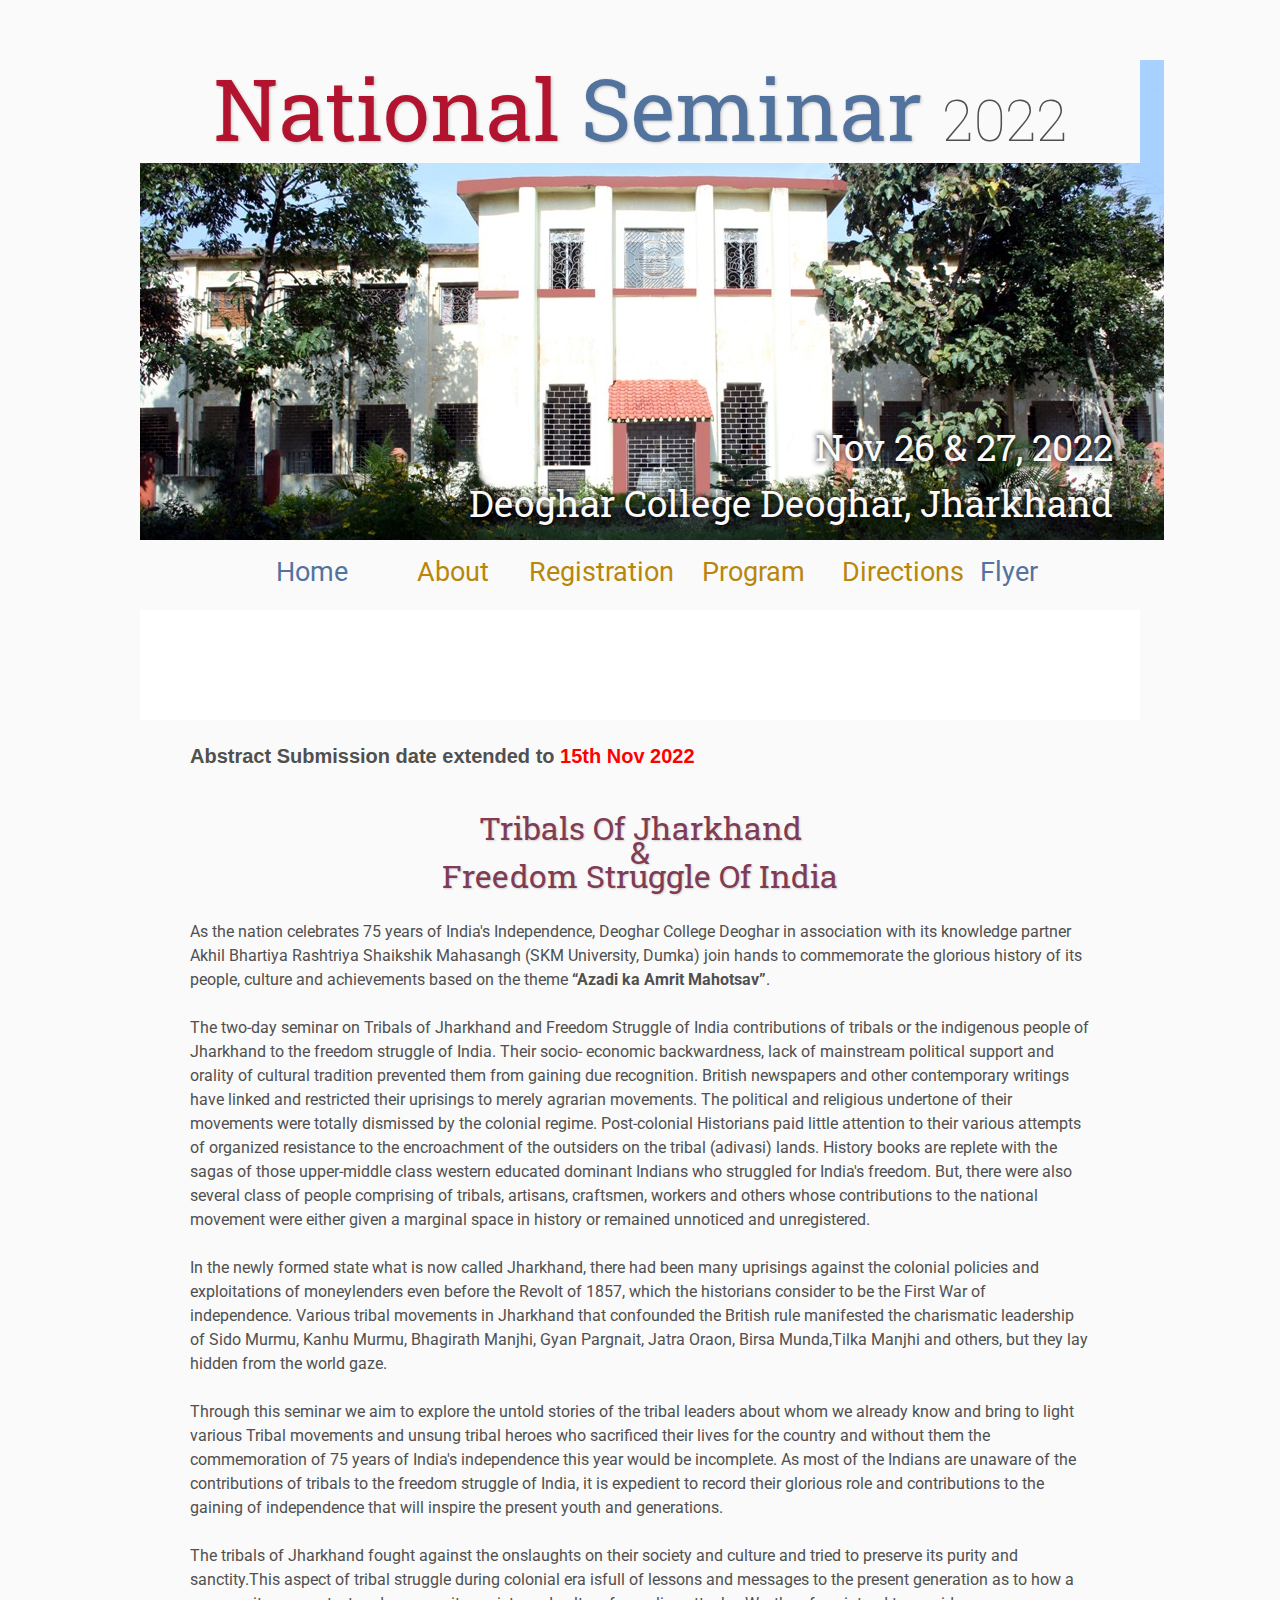
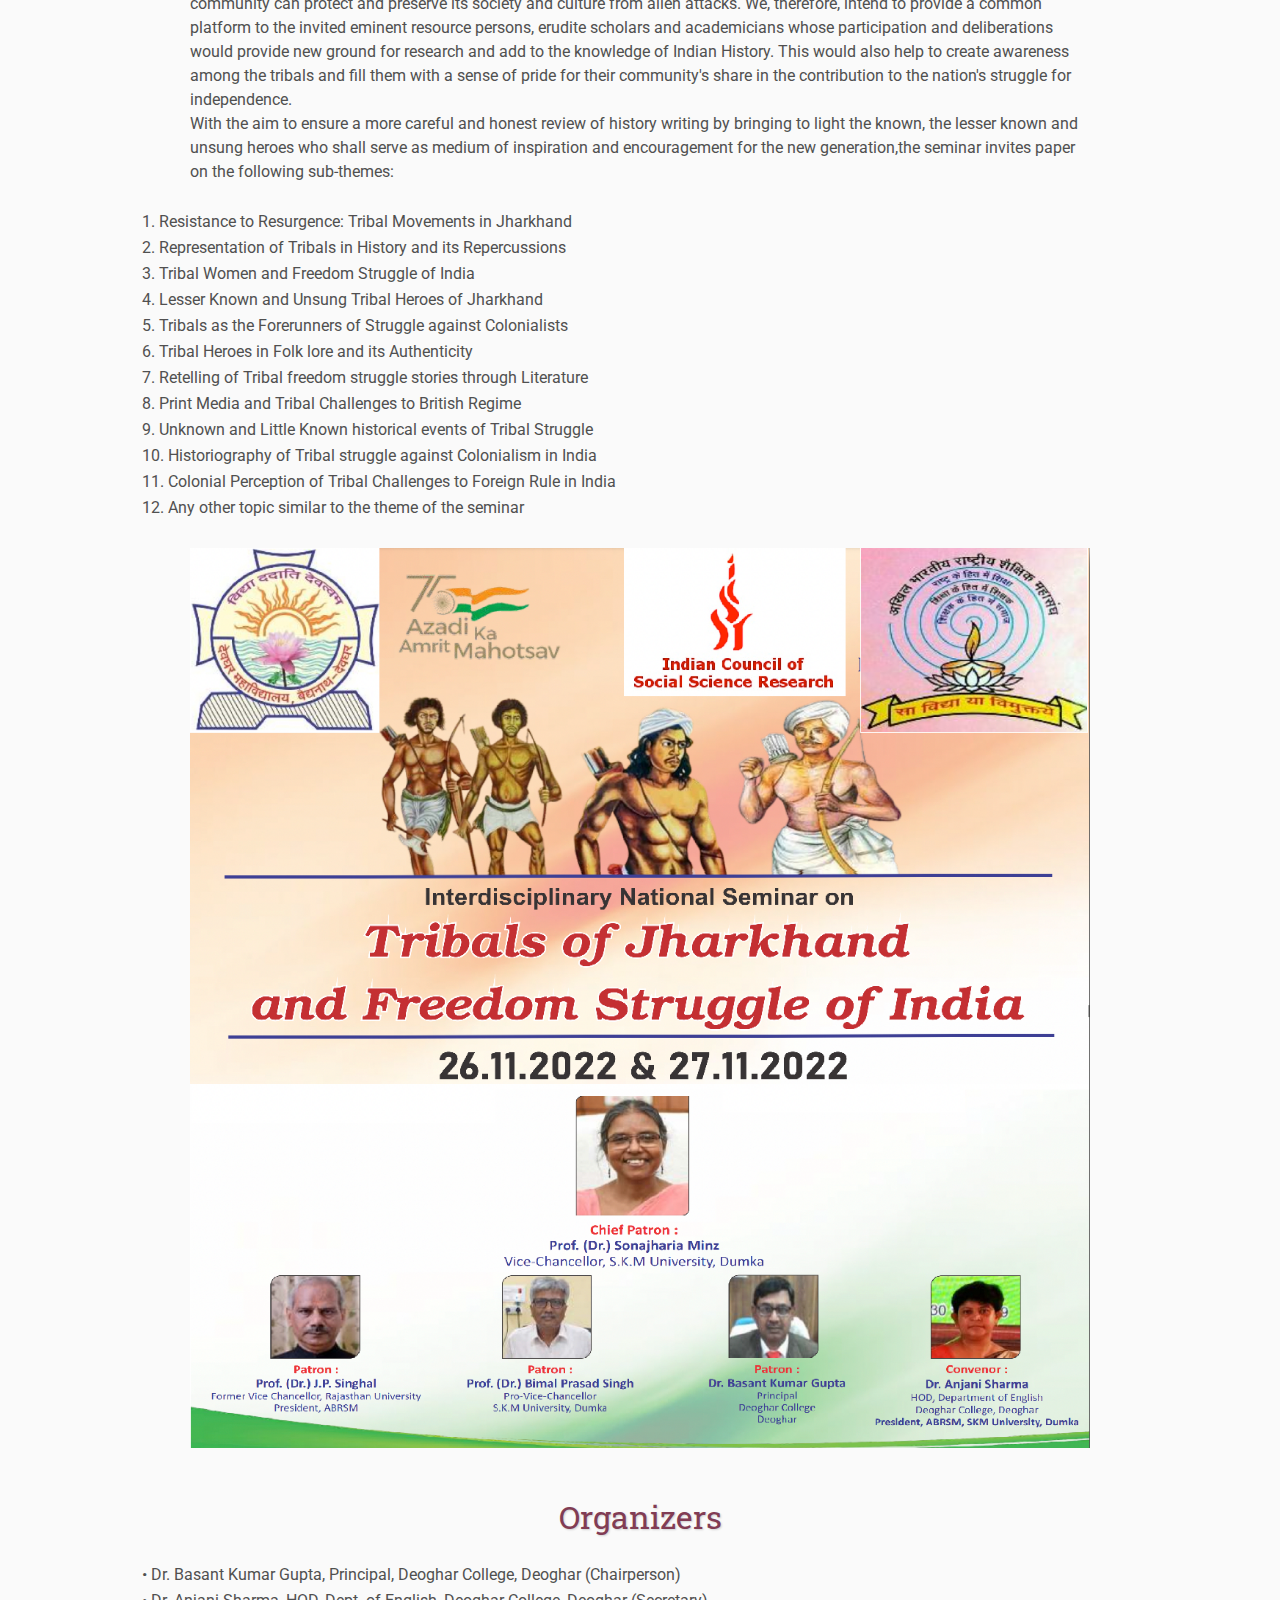
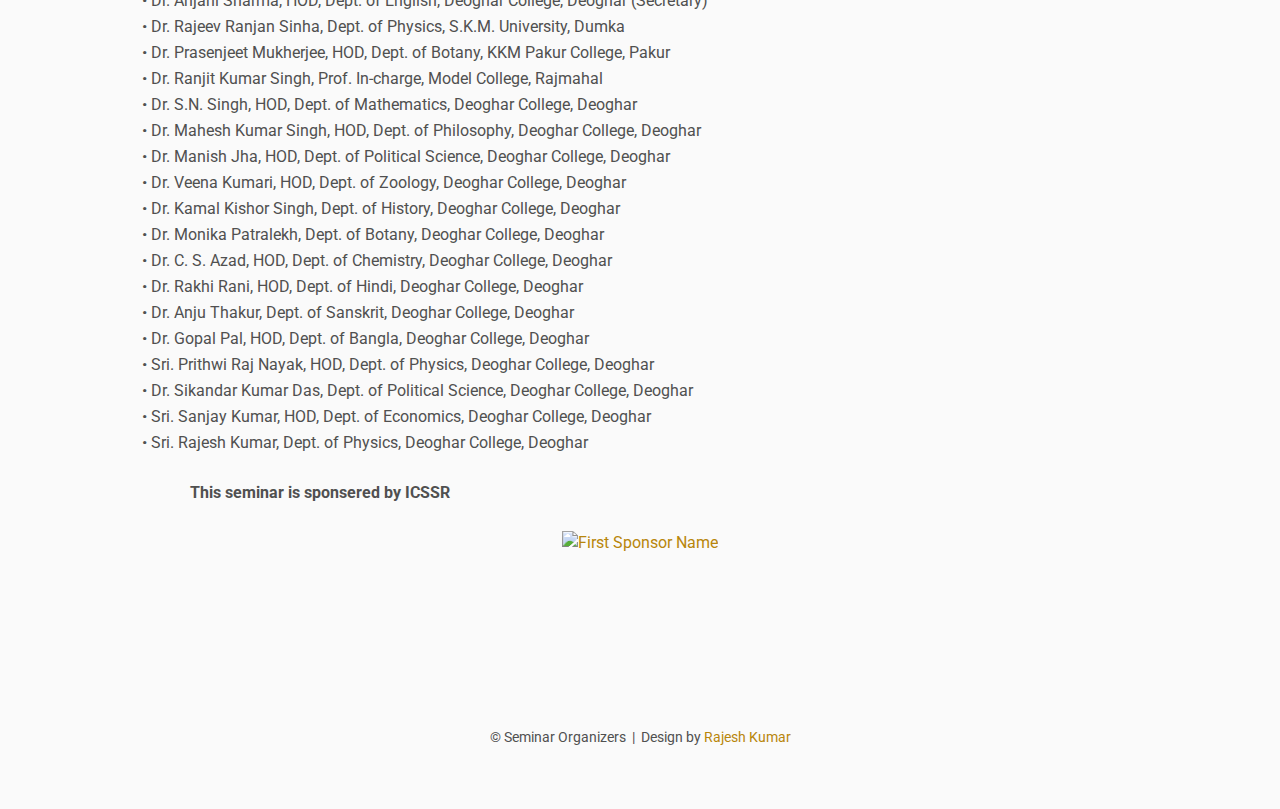
==== commit fe2355be: "Update index.html" ====
--- a/index.html
+++ b/index.html
@@ -9,8 +9,11 @@
     <meta name="resource-type" content="document">
     <meta name="distribution" content="global">
     <meta name="KeyWords" content="Seminar">
+	<meta property="og:image" content="https://pbs.twimg.com/media/Fgj38VtVsAMHXNg?format=jpg" />	
     <title>Website: "Tribals of Jharkhand and Freedom Struggle of India"</title>
-
+	
+	
+	
     <!-- Google tag (gtag.js) -->
 <script async src="https://www.googletagmanager.com/gtag/js?id=G-Z9WEK5YKVY"></script>
 <script>
@@ -53,7 +56,13 @@
 	}
 </style>
 
-    
+    <style>
+		#blink {
+			font-size: 20px;
+			font-weight: bold;
+			font-family: sans-serif;
+		}
+	</style>
     
 </head>
 
@@ -94,7 +103,21 @@
 <div class="scroll-left">
     <p><strong>Deoghar College Deoghar</strong> in association with knowledge partner <strong>ABRSM</strong> (Akhil Bhartiya Rashtriya Shaikshik Mahasangh) organizes ICSSR sponsored Interdisciplinary National Seminar on  <strong>"Tribals of Jharkhand and Freedom Struggle of India"</strong> on 26 & 27 November 2022</p>
 </div>
-    
+ 
+	
+	<p id="blink">
+		Abstract Submission date extended to <span style="color: red">15th Nov 2022</span>
+	</p>
+	
+	<script type="text/javascript">
+		var blink =
+			document.getElementById('blink');
+
+		setInterval(function () {
+			blink.style.opacity =
+			(blink.style.opacity == 0 ? 1 : 0);
+		}, 1000);
+	</script>
 <!-- part of body -->
 
 <h2>Tribals Of Jharkhand <br> & <br>Freedom Struggle Of India</h2>
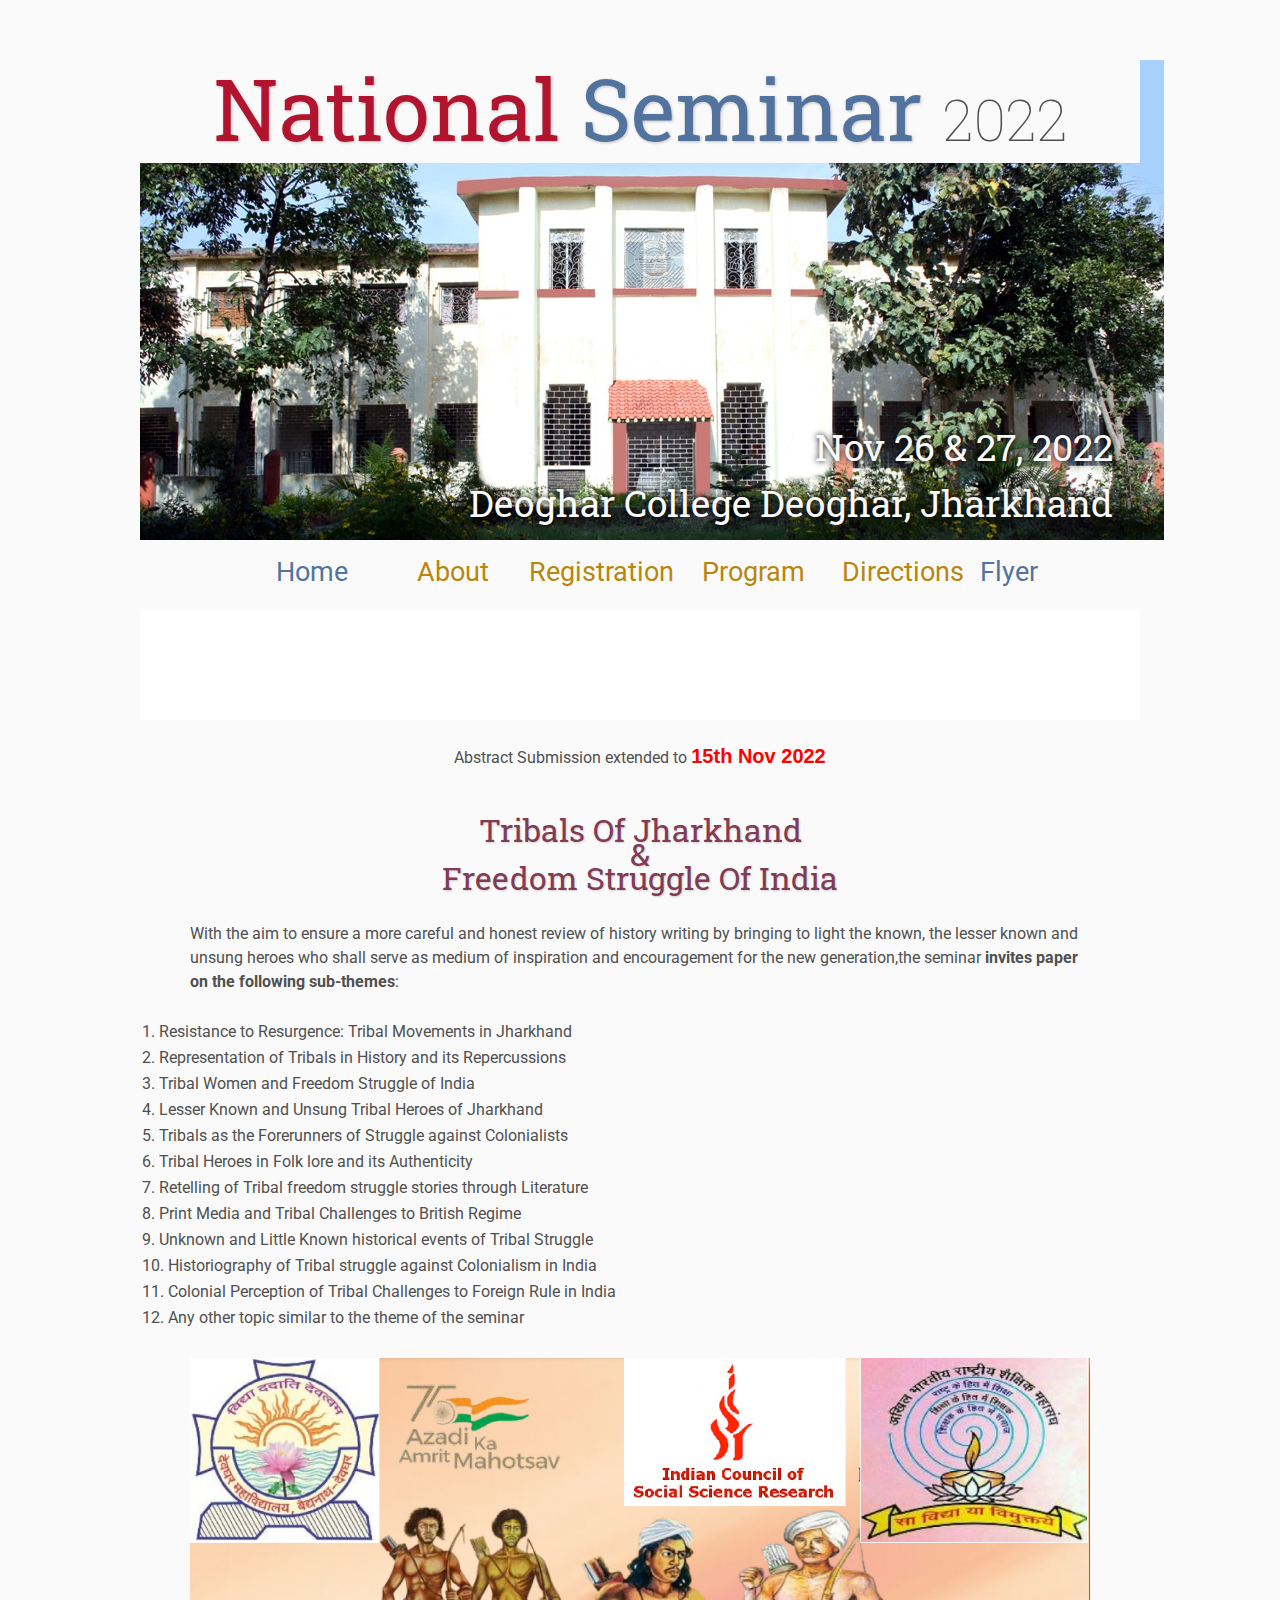
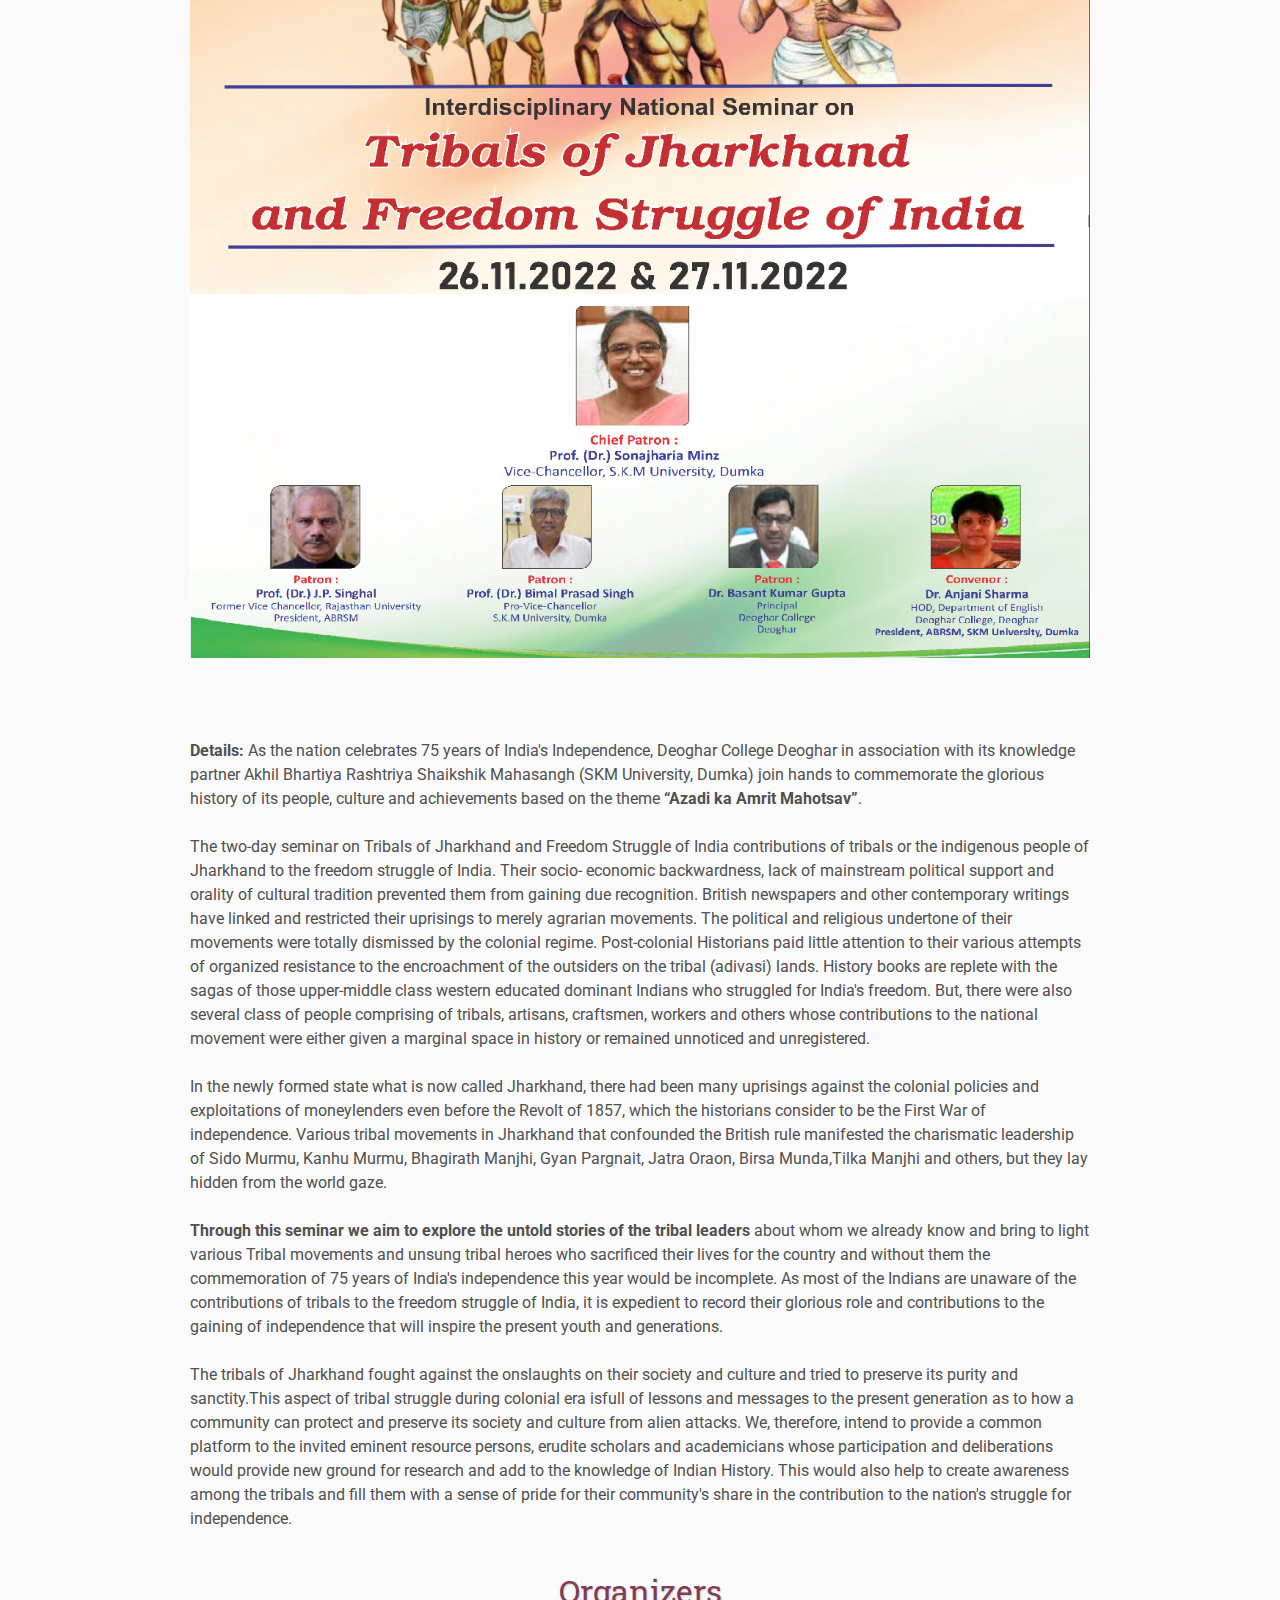
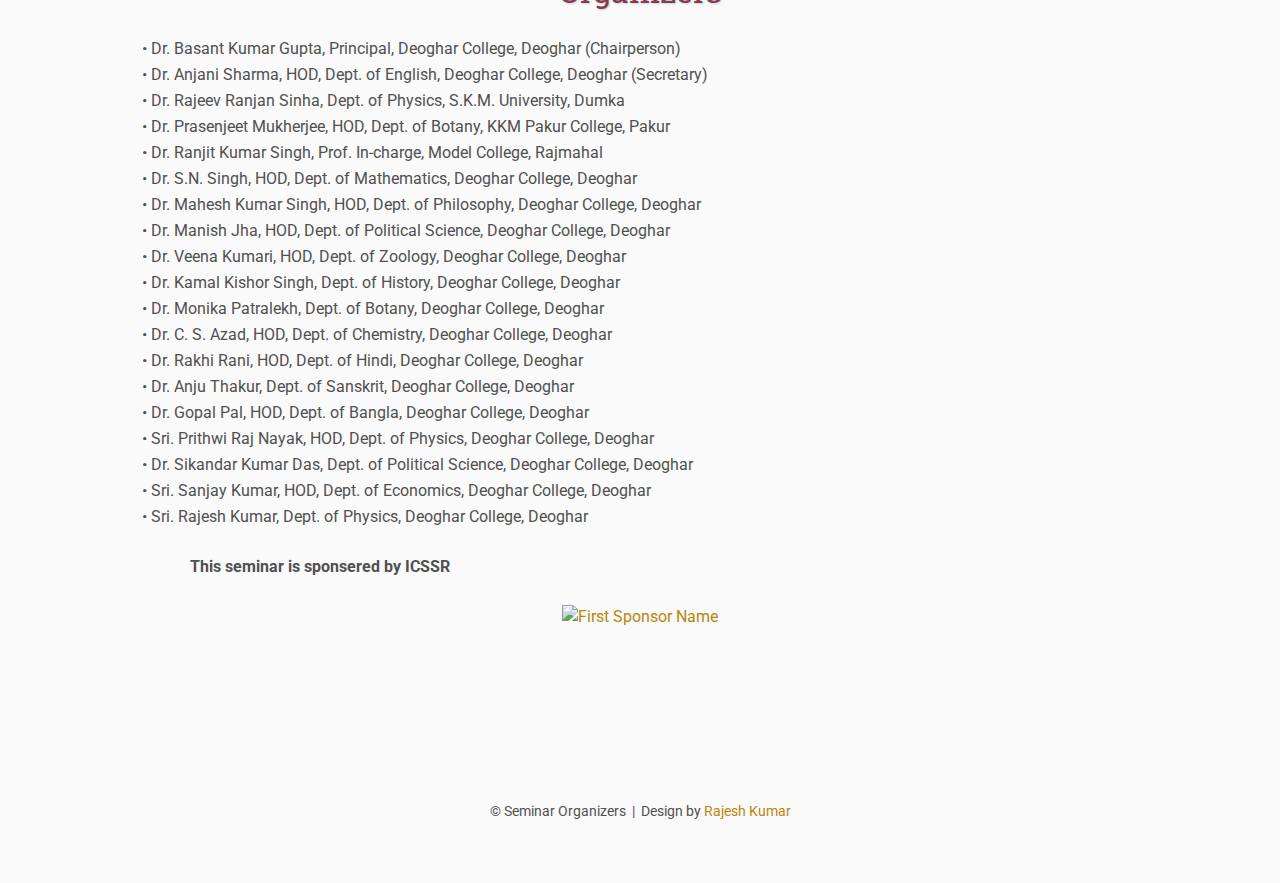
==== commit 6aafbeb2: "Update index.html" ====
--- a/index.html
+++ b/index.html
@@ -105,8 +105,8 @@
 </div>
  
 	
-	<p id="blink">
-		Abstract Submission date extended to <span style="color: red">15th Nov 2022</span>
+	<p style="text-align:center">
+		<small>Abstract Submission extended to <span style="color: red" id="blink">15th Nov 2022</span></small>
 	</p>
 	
 	<script type="text/javascript">
@@ -121,27 +121,10 @@
 <!-- part of body -->
 
 <h2>Tribals Of Jharkhand <br> & <br>Freedom Struggle Of India</h2>
-    <p>
-        As the nation celebrates 75 years of India's Independence, Deoghar College Deoghar in association with its knowledge partner Akhil Bhartiya Rashtriya Shaikshik Mahasangh (SKM University, Dumka) join hands to commemorate the glorious history of its people, culture and achievements based on the theme <strong>“Azadi ka Amrit Mahotsav”</strong>.
-    </p>
-    <p>
-        The two-day seminar on Tribals of Jharkhand and Freedom Struggle of India
-contributions of tribals or the indigenous people of Jharkhand to the freedom struggle of India. Their socio- economic backwardness, lack of mainstream political support and orality of cultural tradition prevented them from gaining due recognition. British newspapers and other contemporary writings have linked and restricted their uprisings to merely agrarian movements. The political and religious undertone of their movements were totally dismissed by the colonial regime.
-Post-colonial Historians paid little attention to their various attempts of organized resistance to the encroachment of the outsiders on the tribal (adivasi) lands. History books are replete with the sagas of those upper-middle class western educated dominant Indians who struggled for India's freedom. But, there were also several class of people comprising of tribals, artisans, craftsmen, workers and others whose contributions to the national movement were either given a marginal space in history or remained unnoticed and unregistered.
-    </p>
-    <p>
-    In the newly formed state what is now called Jharkhand, there had been many uprisings against the colonial policies and exploitations of moneylenders even before the Revolt of 1857, which the historians consider to be the First War of independence. Various tribal movements in Jharkhand that confounded the British rule manifested the charismatic leadership of Sido Murmu, Kanhu Murmu, Bhagirath Manjhi, Gyan Pargnait, Jatra Oraon, Birsa Munda,Tilka Manjhi and others, but they lay hidden from the world gaze.    
-    </p>
-    
-    <p>
-    Through this seminar we aim to explore the untold stories of the tribal leaders about whom we already know and bring to light various Tribal movements and unsung tribal heroes who sacrificed their lives for the country and without them the commemoration of 75 years of India's independence this year would be incomplete. As most of the Indians are unaware of the contributions of tribals to the freedom struggle of India, it is expedient to record their glorious role and contributions to the gaining of independence that will inspire the present youth and generations.    
-    </p>
-    <p>
-        The tribals of Jharkhand fought against the onslaughts on their society and culture and tried to preserve its purity and sanctity.This aspect of tribal struggle during colonial era isfull of lessons and messages to the present generation as to how a community can protect and preserve its society and culture from alien attacks. We, therefore, intend to provide a common platform to the invited eminent resource persons, erudite scholars and academicians whose participation and deliberations would provide new ground for research and add to the knowledge of Indian History. This would also help to create awareness among the tribals and fill them with a sense of pride for their community's share in the contribution to the nation's struggle for independence.
-    <br>
-        With the aim to ensure a more careful and honest review of history writing by bringing to light the
-known, the lesser known and unsung heroes who shall serve as medium of inspiration and encouragement for the new generation,the seminar invites paper on the following sub-themes:
-
+     <p>
+	With the aim to ensure a more careful and honest review of history writing by bringing to light the
+known, the lesser known and unsung heroes who shall serve as medium of inspiration and encouragement for the new generation,the seminar <strong>invites paper on the following sub-themes</strong>:
+</p>
 <table>
 <tr><td> 1. Resistance to Resurgence: Tribal Movements in Jharkhand</tr></td>
 <tr><td> 2. Representation of Tribals in History and its Repercussions</tr></td>
@@ -156,14 +139,35 @@
 <tr><td> 11. Colonial Perception of Tribal Challenges to Foreign Rule in India</tr></td>
 <tr><td> 12. Any other topic similar to the theme of the seminar</tr></td>
 </table>
-
-    <table class="sponsors">
+ <table class="sponsors">
         <tr>
             <td class="sponsor">
                     <img src="assets/Azadi.png" alt="Poster image" style="width:900px;height:900px;">
             </td>
         </tr>
     </table>
+<br>	
+<p>
+        <strong>Details:</strong> As the nation celebrates 75 years of India's Independence, Deoghar College Deoghar in association with its knowledge partner Akhil Bhartiya Rashtriya Shaikshik Mahasangh (SKM University, Dumka) join hands to commemorate the glorious history of its people, culture and achievements based on the theme <strong>“Azadi ka Amrit Mahotsav”</strong>.
+    </p>
+    <p>
+        The two-day seminar on Tribals of Jharkhand and Freedom Struggle of India
+contributions of tribals or the indigenous people of Jharkhand to the freedom struggle of India. Their socio- economic backwardness, lack of mainstream political support and orality of cultural tradition prevented them from gaining due recognition. British newspapers and other contemporary writings have linked and restricted their uprisings to merely agrarian movements. The political and religious undertone of their movements were totally dismissed by the colonial regime.
+Post-colonial Historians paid little attention to their various attempts of organized resistance to the encroachment of the outsiders on the tribal (adivasi) lands. History books are replete with the sagas of those upper-middle class western educated dominant Indians who struggled for India's freedom. But, there were also several class of people comprising of tribals, artisans, craftsmen, workers and others whose contributions to the national movement were either given a marginal space in history or remained unnoticed and unregistered.
+    </p>
+    <p>
+    In the newly formed state what is now called Jharkhand, there had been many uprisings against the colonial policies and exploitations of moneylenders even before the Revolt of 1857, which the historians consider to be the First War of independence. Various tribal movements in Jharkhand that confounded the British rule manifested the charismatic leadership of Sido Murmu, Kanhu Murmu, Bhagirath Manjhi, Gyan Pargnait, Jatra Oraon, Birsa Munda,Tilka Manjhi and others, but they lay hidden from the world gaze.    
+    </p>
+    
+    <p>
+    <strong>Through this seminar we aim to explore the untold stories of the tribal leaders</strong> about whom we already know and bring to light various Tribal movements and unsung tribal heroes who sacrificed their lives for the country and without them the commemoration of 75 years of India's independence this year would be incomplete. As most of the Indians are unaware of the contributions of tribals to the freedom struggle of India, it is expedient to record their glorious role and contributions to the gaining of independence that will inspire the present youth and generations.    
+    </p>
+    <p>
+        The tribals of Jharkhand fought against the onslaughts on their society and culture and tried to preserve its purity and sanctity.This aspect of tribal struggle during colonial era isfull of lessons and messages to the present generation as to how a community can protect and preserve its society and culture from alien attacks. We, therefore, intend to provide a common platform to the invited eminent resource persons, erudite scholars and academicians whose participation and deliberations would provide new ground for research and add to the knowledge of Indian History. This would also help to create awareness among the tribals and fill them with a sense of pride for their community's share in the contribution to the nation's struggle for independence.
+    </p>
+     
+
+   
     
     
 <h2>Organizers</h2>
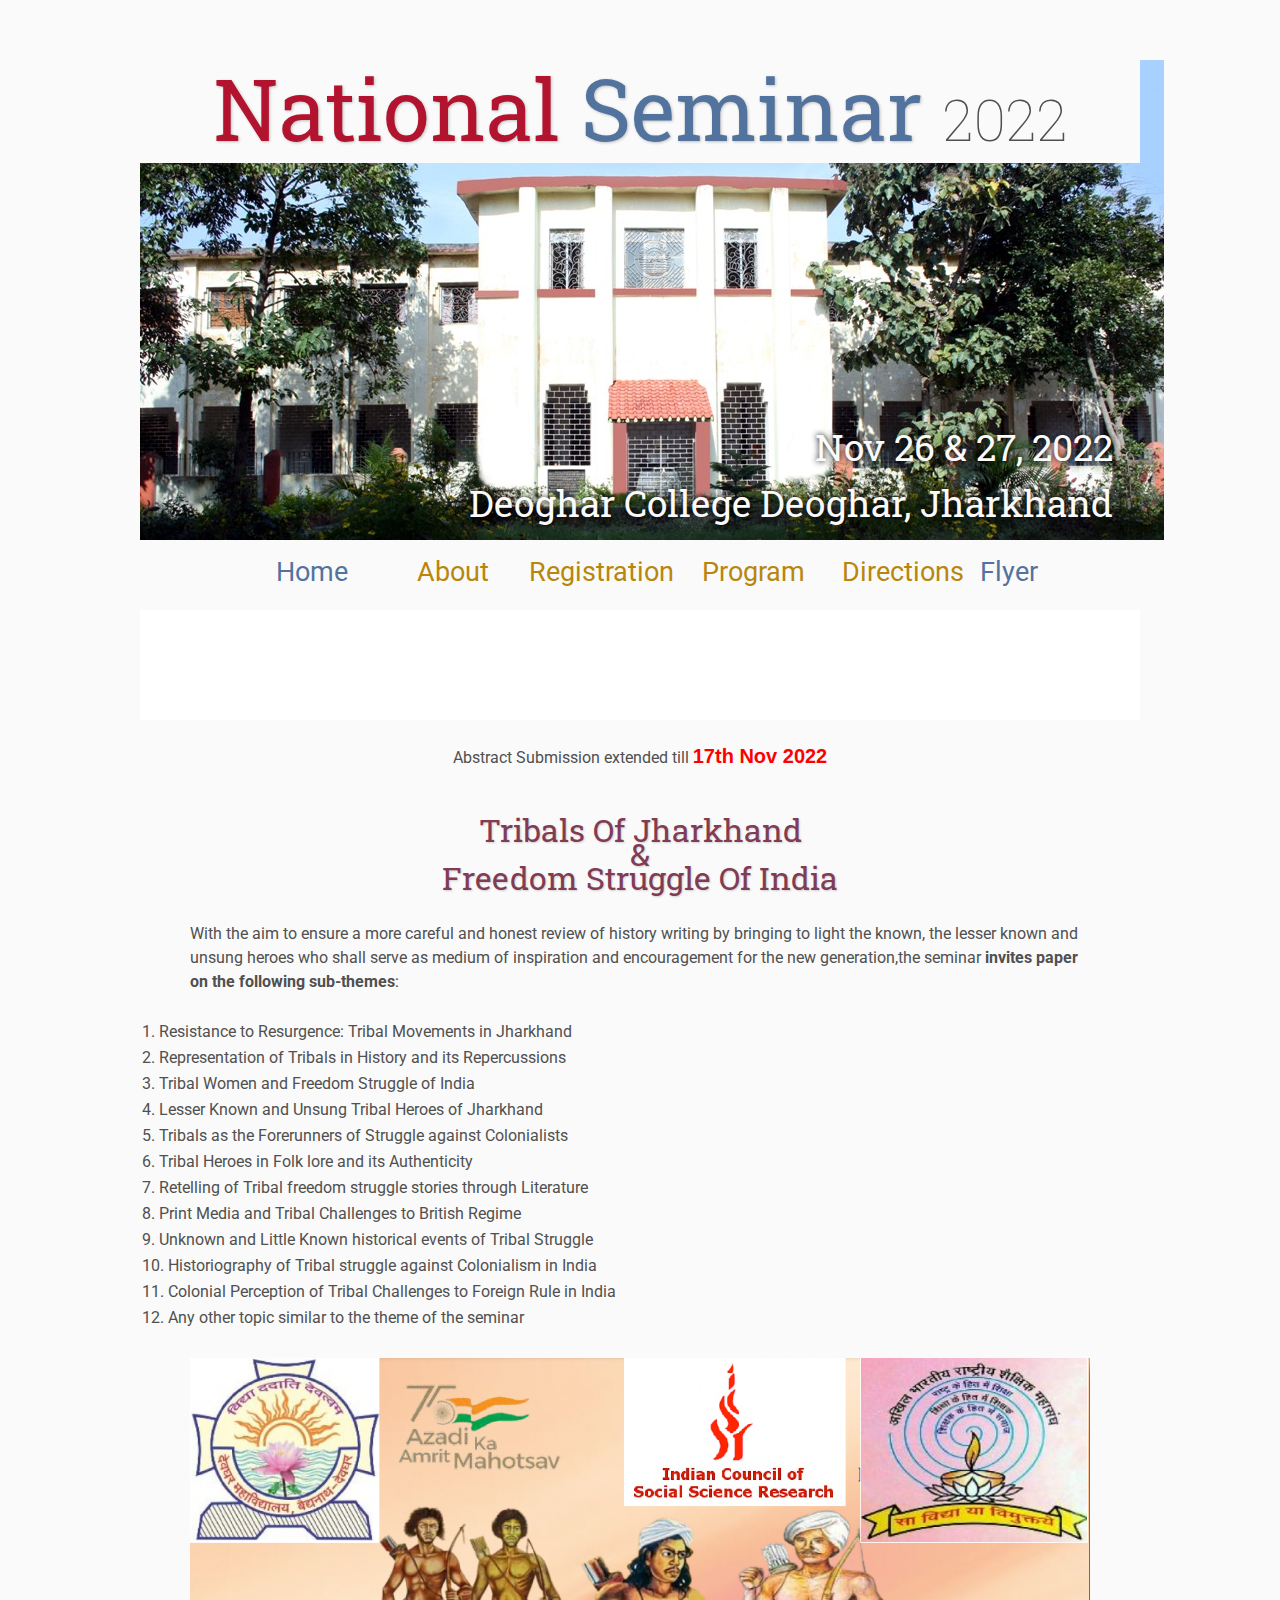
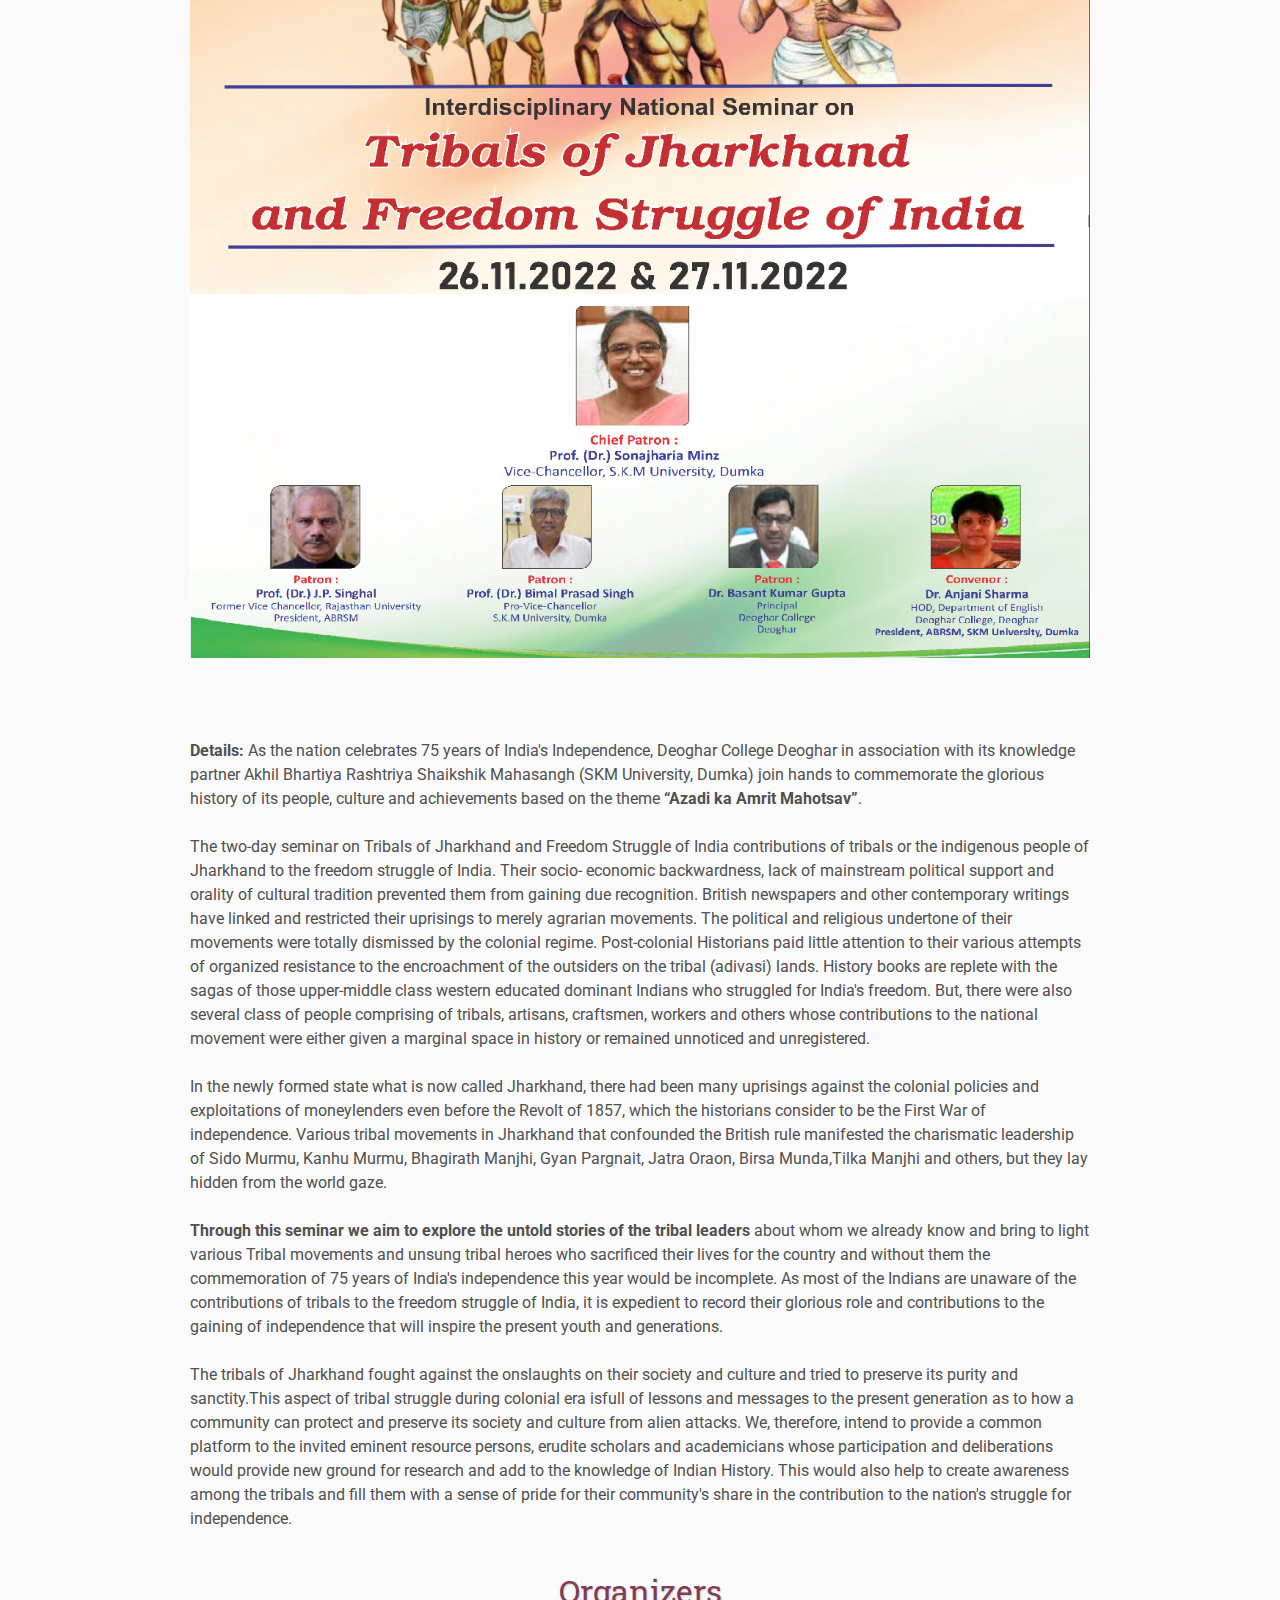
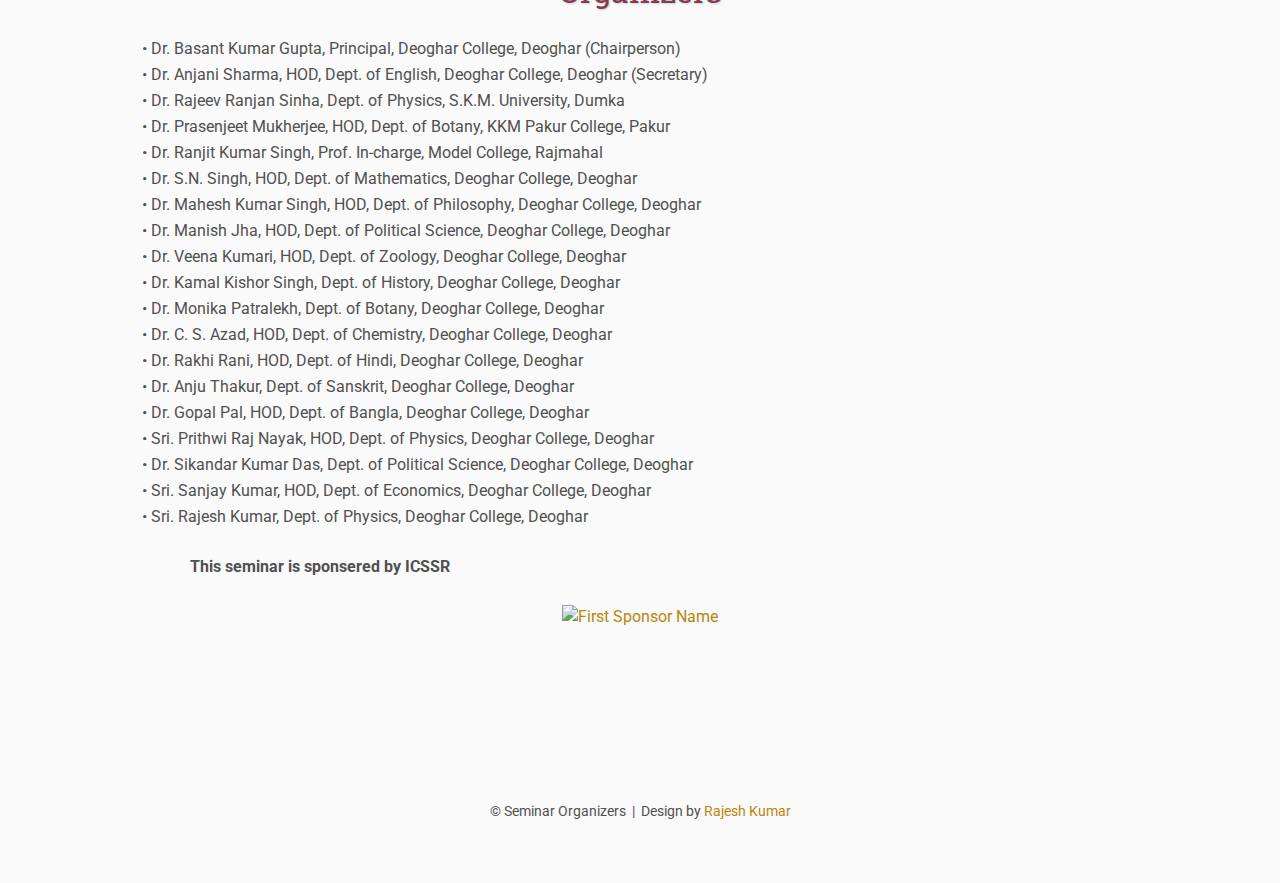
==== commit 2dbf1018: "Update index.html" ====
--- a/index.html
+++ b/index.html
@@ -106,8 +106,9 @@
  
 	
 	<p style="text-align:center">
-		<small>Abstract Submission extended to <span style="color: red" id="blink">15th Nov 2022</span></small>
+		<small>Abstract Submission extended till <span style="color: red" id="blink">17th Nov 2022</span></small>
 	</p>
+	
 	
 	<script type="text/javascript">
 		var blink =
